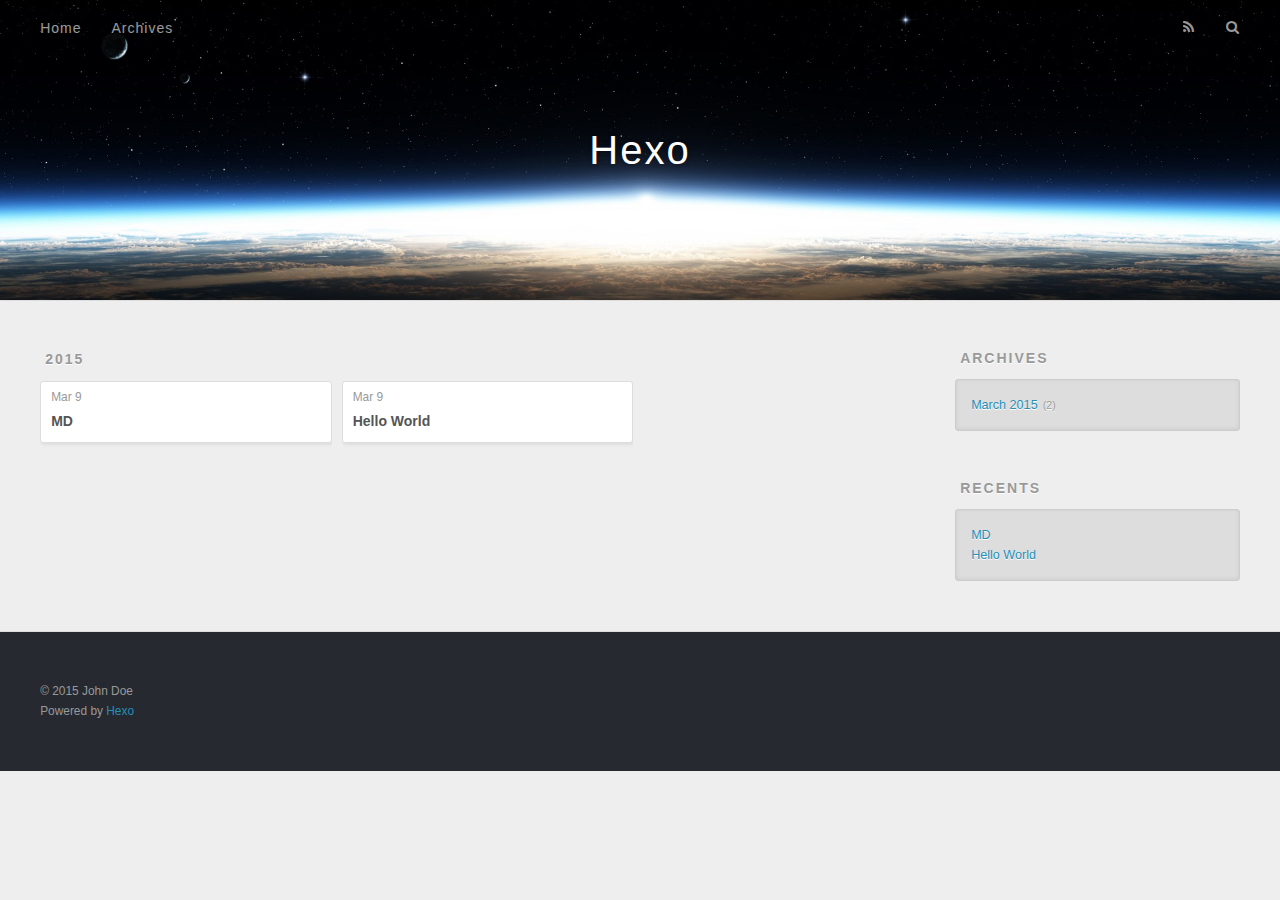
==== archives/index.html @ 8302b71a "Site updated: 2015-03-09 16:18:29" ====
<!DOCTYPE html>
<html>
<head>
  <meta charset="utf-8">
  
  <title>Hexo</title>
  <meta name="viewport" content="width=device-width, initial-scale=1, maximum-scale=1">
  <meta name="description">
<meta property="og:type" content="website">
<meta property="og:title" content="Hexo">
<meta property="og:url" content="http://yoursite.com/archives/index.html">
<meta property="og:site_name" content="Hexo">
<meta property="og:description">
<meta name="twitter:card" content="summary">
<meta name="twitter:title" content="Hexo">
<meta name="twitter:description">
  
    <link rel="alternative" href="/atom.xml" title="Hexo" type="application/atom+xml">
  
  
    <link rel="icon" href="/favicon.png">
  
  <link href="//fonts.googleapis.com/css?family=Source+Code+Pro" rel="stylesheet" type="text/css">
  <link rel="stylesheet" href="/css/style.css" type="text/css">
  

</head>
<body>
  <div id="container">
    <div id="wrap">
      <header id="header">
  <div id="banner"></div>
  <div id="header-outer" class="outer">
    <div id="header-title" class="inner">
      <h1 id="logo-wrap">
        <a href="/" id="logo">Hexo</a>
      </h1>
      
    </div>
    <div id="header-inner" class="inner">
      <nav id="main-nav">
        <a id="main-nav-toggle" class="nav-icon"></a>
        
          <a class="main-nav-link" href="/">Home</a>
        
          <a class="main-nav-link" href="/archives">Archives</a>
        
      </nav>
      <nav id="sub-nav">
        
          <a id="nav-rss-link" class="nav-icon" href="/atom.xml" title="RSS Feed"></a>
        
        <a id="nav-search-btn" class="nav-icon" title="Search"></a>
      </nav>
      <div id="search-form-wrap">
        <form action="//google.com/search" method="get" accept-charset="UTF-8" class="search-form"><input type="search" name="q" results="0" class="search-form-input" placeholder="Search"><button type="submit" class="search-form-submit">&#xF002;</button><input type="hidden" name="q" value="site:http://yoursite.com"></form>
      </div>
    </div>
  </div>
</header>
      <div class="outer">
        <section id="main">
  
  
    
    
      
      
      <section class="archives-wrap">
        <div class="archive-year-wrap">
          <a href="/archives/2015" class="archive-year">2015</a>
        </div>
        <div class="archives">
    
    <article class="archive-article archive-type-post">
  <div class="archive-article-inner">
    <header class="archive-article-header">
      <a href="/2015/03/09/MD/" class="archive-article-date">
  <time datetime="2015-03-09T06:55:29.000Z" itemprop="datePublished">Mar 9</time>
</a>
      
  
    <h1 itemprop="name">
      <a class="archive-article-title" href="/2015/03/09/MD/">MD</a>
    </h1>
  

    </header>
  </div>
</article>
  
    
    
    <article class="archive-article archive-type-post">
  <div class="archive-article-inner">
    <header class="archive-article-header">
      <a href="/2015/03/09/hello-world/" class="archive-article-date">
  <time datetime="2015-03-09T06:51:52.000Z" itemprop="datePublished">Mar 9</time>
</a>
      
  
    <h1 itemprop="name">
      <a class="archive-article-title" href="/2015/03/09/hello-world/">Hello World</a>
    </h1>
  

    </header>
  </div>
</article>
  
  
    </div></section>
  
</section>
        
          <aside id="sidebar">
  
    
  
    
  
    
  
    
  <div class="widget-wrap">
    <h3 class="widget-title">Archives</h3>
    <div class="widget">
      <ul class="archive-list"><li class="archive-list-item"><a class="archive-list-link" href="/archives/2015/03/">March 2015</a><span class="archive-list-count">2</span></li></ul>
    </div>
  </div>

  
    
  <div class="widget-wrap">
    <h3 class="widget-title">Recents</h3>
    <div class="widget">
      <ul>
        
          <li>
            <a href="/2015/03/09/MD/">MD</a>
          </li>
        
          <li>
            <a href="/2015/03/09/hello-world/">Hello World</a>
          </li>
        
      </ul>
    </div>
  </div>

  
</aside>
        
      </div>
      <footer id="footer">
  
  <div class="outer">
    <div id="footer-info" class="inner">
      &copy; 2015 John Doe<br>
      Powered by <a href="http://hexo.io/" target="_blank">Hexo</a>
    </div>
  </div>
</footer>
    </div>
    <nav id="mobile-nav">
  
    <a href="/" class="mobile-nav-link">Home</a>
  
    <a href="/archives" class="mobile-nav-link">Archives</a>
  
</nav>
    

<script src="//ajax.googleapis.com/ajax/libs/jquery/2.0.3/jquery.min.js"></script>


  <link rel="stylesheet" href="/fancybox/jquery.fancybox.css" type="text/css">
  <script src="/fancybox/jquery.fancybox.pack.js" type="text/javascript"></script>


<script src="/js/script.js" type="text/javascript"></script>

  </div>
</body>
</html>
---- css/style.css ----
body {
  width: 100%;
}
body:before,
body:after {
  content: "";
  display: table;
}
body:after {
  clear: both;
}
html,
body,
div,
span,
applet,
object,
iframe,
h1,
h2,
h3,
h4,
h5,
h6,
p,
blockquote,
pre,
a,
abbr,
acronym,
address,
big,
cite,
code,
del,
dfn,
em,
img,
ins,
kbd,
q,
s,
samp,
small,
strike,
strong,
sub,
sup,
tt,
var,
dl,
dt,
dd,
ol,
ul,
li,
fieldset,
form,
label,
legend,
table,
caption,
tbody,
tfoot,
thead,
tr,
th,
td {
  margin: 0;
  padding: 0;
  border: 0;
  outline: 0;
  font-weight: inherit;
  font-style: inherit;
  font-family: inherit;
  font-size: 100%;
  vertical-align: baseline;
}
body {
  line-height: 1;
  color: #000;
  background: #fff;
}
ol,
ul {
  list-style: none;
}
table {
  border-collapse: separate;
  border-spacing: 0;
  vertical-align: middle;
}
caption,
th,
td {
  text-align: left;
  font-weight: normal;
  vertical-align: middle;
}
a img {
  border: none;
}
input,
button {
  margin: 0;
  padding: 0;
}
input::-moz-focus-inner,
button::-moz-focus-inner {
  border: 0;
  padding: 0;
}
@font-face {
  font-family: FontAwesome;
  font-style: normal;
  font-weight: normal;
  src: url("fonts/fontawesome-webfont.eot?v=#4.0.3");
  src: url("fonts/fontawesome-webfont.eot?#iefix&v=#4.0.3") format("embedded-opentype"), url("fonts/fontawesome-webfont.woff?v=#4.0.3") format("woff"), url("fonts/fontawesome-webfont.ttf?v=#4.0.3") format("truetype"), url("fonts/fontawesome-webfont.svg#fontawesomeregular?v=#4.0.3") format("svg");
}
html,
body,
#container {
  height: 100%;
}
body {
  background: #eee;
  font: 14px "Helvetica Neue", Helvetica, Arial, sans-serif;
  -webkit-text-size-adjust: 100%;
}
.outer {
  max-width: 1220px;
  margin: 0 auto;
  padding: 0 20px;
}
.outer:before,
.outer:after {
  content: "";
  display: table;
}
.outer:after {
  clear: both;
}
.inner {
  display: inline;
  float: left;
  width: 98.3333333333333%;
  margin: 0 0.8333333333333%;
}
.left,
.alignleft {
  float: left;
}
.right,
.alignright {
  float: right;
}
.clear {
  clear: both;
}
#container {
  position: relative;
}
.mobile-nav-on {
  overflow: hidden;
}
#wrap {
  height: 100%;
  width: 100%;
  position: absolute;
  top: 0;
  left: 0;
  -webkit-transition: 0.2s ease-out;
  -moz-transition: 0.2s ease-out;
  -ms-transition: 0.2s ease-out;
  transition: 0.2s ease-out;
  z-index: 1;
  background: #eee;
}
.mobile-nav-on #wrap {
  left: 280px;
}
@media screen and (min-width: 768px) {
  #main {
    display: inline;
    float: left;
    width: 73.3333333333333%;
    margin: 0 0.8333333333333%;
  }
}
.article-date,
.article-category-link,
.archive-year,
.widget-title {
  text-decoration: none;
  text-transform: uppercase;
  letter-spacing: 2px;
  color: #999;
  margin-bottom: 1em;
  margin-left: 5px;
  line-height: 1em;
  text-shadow: 0 1px #fff;
  font-weight: bold;
}
.article-inner,
.archive-article-inner {
  background: #fff;
  -webkit-box-shadow: 1px 2px 3px #ddd;
  box-shadow: 1px 2px 3px #ddd;
  border: 1px solid #ddd;
  -webkit-border-radius: 3px;
  border-radius: 3px;
}
.article-entry h1,
.widget h1 {
  font-size: 2em;
}
.article-entry h2,
.widget h2 {
  font-size: 1.5em;
}
.article-entry h3,
.widget h3 {
  font-size: 1.3em;
}
.article-entry h4,
.widget h4 {
  font-size: 1.2em;
}
.article-entry h5,
.widget h5 {
  font-size: 1em;
}
.article-entry h6,
.widget h6 {
  font-size: 1em;
  color: #999;
}
.article-entry hr,
.widget hr {
  border: 1px dashed #ddd;
}
.article-entry strong,
.widget strong {
  font-weight: bold;
}
.article-entry em,
.widget em,
.article-entry cite,
.widget cite {
  font-style: italic;
}
.article-entry sup,
.widget sup,
.article-entry sub,
.widget sub {
  font-size: 0.75em;
  line-height: 0;
  position: relative;
  vertical-align: baseline;
}
.article-entry sup,
.widget sup {
  top: -0.5em;
}
.article-entry sub,
.widget sub {
  bottom: -0.2em;
}
.article-entry small,
.widget small {
  font-size: 0.85em;
}
.article-entry acronym,
.widget acronym,
.article-entry abbr,
.widget abbr {
  border-bottom: 1px dotted;
}
.article-entry ul,
.widget ul,
.article-entry ol,
.widget ol,
.article-entry dl,
.widget dl {
  margin: 0 20px;
  line-height: 1.6em;
}
.article-entry ul ul,
.widget ul ul,
.article-entry ol ul,
.widget ol ul,
.article-entry ul ol,
.widget ul ol,
.article-entry ol ol,
.widget ol ol {
  margin-top: 0;
  margin-bottom: 0;
}
.article-entry ul,
.widget ul {
  list-style: disc;
}
.article-entry ol,
.widget ol {
  list-style: decimal;
}
.article-entry dt,
.widget dt {
  font-weight: bold;
}
#header {
  height: 300px;
  position: relative;
  border-bottom: 1px solid #ddd;
}
#header:before,
#header:after {
  content: "";
  position: absolute;
  left: 0;
  right: 0;
  height: 40px;
}
#header:before {
  top: 0;
  background: -webkit-linear-gradient(rgba(0,0,0,0.2), transparent);
  background: -moz-linear-gradient(rgba(0,0,0,0.2), transparent);
  background: -ms-linear-gradient(rgba(0,0,0,0.2), transparent);
  background: linear-gradient(rgba(0,0,0,0.2), transparent);
}
#header:after {
  bottom: 0;
  background: -webkit-linear-gradient(transparent, rgba(0,0,0,0.2));
  background: -moz-linear-gradient(transparent, rgba(0,0,0,0.2));
  background: -ms-linear-gradient(transparent, rgba(0,0,0,0.2));
  background: linear-gradient(transparent, rgba(0,0,0,0.2));
}
#header-outer {
  height: 100%;
  position: relative;
}
#header-inner {
  position: relative;
  overflow: hidden;
}
#banner {
  position: absolute;
  top: 0;
  left: 0;
  width: 100%;
  height: 100%;
  background: url("images/banner.jpg") center #000;
  -webkit-background-size: cover;
  -moz-background-size: cover;
  background-size: cover;
  z-index: -1;
}
#header-title {
  text-align: center;
  height: 40px;
  position: absolute;
  top: 50%;
  left: 0;
  margin-top: -20px;
}
#logo,
#subtitle {
  text-decoration: none;
  color: #fff;
  font-weight: 300;
  text-shadow: 0 1px 4px rgba(0,0,0,0.3);
}
#logo {
  font-size: 40px;
  line-height: 40px;
  letter-spacing: 2px;
}
#subtitle {
  font-size: 16px;
  line-height: 16px;
  letter-spacing: 1px;
}
#subtitle-wrap {
  margin-top: 16px;
}
#main-nav {
  float: left;
  margin-left: -15px;
}
.nav-icon,
.main-nav-link {
  float: left;
  color: #fff;
  opacity: 0.6;
  text-decoration: none;
  text-shadow: 0 1px rgba(0,0,0,0.2);
  -webkit-transition: opacity 0.2s;
  -moz-transition: opacity 0.2s;
  -ms-transition: opacity 0.2s;
  transition: opacity 0.2s;
  display: block;
  padding: 20px 15px;
}
.nav-icon:hover,
.main-nav-link:hover {
  opacity: 1;
}
.nav-icon {
  font-family: FontAwesome;
  text-align: center;
  font-size: 14px;
  width: 14px;
  height: 14px;
  padding: 20px 15px;
  position: relative;
  cursor: pointer;
}
.main-nav-link {
  font-weight: 300;
  letter-spacing: 1px;
}
@media screen and (max-width: 479px) {
  .main-nav-link {
    display: none;
  }
}
#main-nav-toggle {
  display: none;
}
#main-nav-toggle:before {
  content: "\f0c9";
}
@media screen and (max-width: 479px) {
  #main-nav-toggle {
    display: block;
  }
}
#sub-nav {
  float: right;
  margin-right: -15px;
}
#nav-rss-link:before {
  content: "\f09e";
}
#nav-search-btn:before {
  content: "\f002";
}
#search-form-wrap {
  position: absolute;
  top: 15px;
  width: 150px;
  height: 30px;
  right: -150px;
  opacity: 0;
  -webkit-transition: 0.2s ease-out;
  -moz-transition: 0.2s ease-out;
  -ms-transition: 0.2s ease-out;
  transition: 0.2s ease-out;
}
#search-form-wrap.on {
  opacity: 1;
  right: 0;
}
@media screen and (max-width: 479px) {
  #search-form-wrap {
    width: 100%;
    right: -100%;
  }
}
.search-form {
  position: absolute;
  top: 0;
  left: 0;
  right: 0;
  background: #fff;
  padding: 5px 15px;
  -webkit-border-radius: 15px;
  border-radius: 15px;
  -webkit-box-shadow: 0 0 10px rgba(0,0,0,0.3);
  box-shadow: 0 0 10px rgba(0,0,0,0.3);
}
.search-form-input {
  border: none;
  background: none;
  color: #555;
  width: 100%;
  font: 13px "Helvetica Neue", Helvetica, Arial, sans-serif;
  outline: none;
}
.search-form-input::-webkit-search-results-decoration,
.search-form-input::-webkit-search-cancel-button {
  -webkit-appearance: none;
}
.search-form-submit {
  position: absolute;
  top: 50%;
  right: 10px;
  margin-top: -7px;
  font: 13px FontAwesome;
  border: none;
  background: none;
  color: #bbb;
  cursor: pointer;
}
.search-form-submit:hover,
.search-form-submit:focus {
  color: #777;
}
.article {
  margin: 50px 0;
}
.article-inner {
  overflow: hidden;
}
.article-meta:before,
.article-meta:after {
  content: "";
  display: table;
}
.article-meta:after {
  clear: both;
}
.article-date {
  float: left;
}
.article-category {
  float: left;
  line-height: 1em;
  color: #ccc;
  text-shadow: 0 1px #fff;
  margin-left: 8px;
}
.article-category:before {
  content: "\2022";
}
.article-category-link {
  margin: 0 12px 1em;
}
.article-header {
  padding: 20px 20px 0;
}
.article-title {
  text-decoration: none;
  font-size: 2em;
  font-weight: bold;
  color: #555;
  line-height: 1.1em;
  -webkit-transition: color 0.2s;
  -moz-transition: color 0.2s;
  -ms-transition: color 0.2s;
  transition: color 0.2s;
}
a.article-title:hover {
  color: #258fb8;
}
.article-entry {
  color: #555;
  padding: 0 20px;
}
.article-entry:before,
.article-entry:after {
  content: "";
  display: table;
}
.article-entry:after {
  clear: both;
}
.article-entry p,
.article-entry table {
  line-height: 1.6em;
  margin: 1.6em 0;
}
.article-entry h1,
.article-entry h2,
.article-entry h3,
.article-entry h4,
.article-entry h5,
.article-entry h6 {
  font-weight: bold;
}
.article-entry h1,
.article-entry h2,
.article-entry h3,
.article-entry h4,
.article-entry h5,
.article-entry h6 {
  line-height: 1.1em;
  margin: 1.1em 0;
}
.article-entry a {
  color: #258fb8;
  text-decoration: none;
}
.article-entry a:hover {
  text-decoration: underline;
}
.article-entry ul,
.article-entry ol,
.article-entry dl {
  margin-top: 1.6em;
  margin-bottom: 1.6em;
}
.article-entry img,
.article-entry video {
  max-width: 100%;
  height: auto;
  display: block;
  margin: auto;
}
.article-entry iframe {
  border: none;
}
.article-entry table {
  width: 100%;
  border-collapse: collapse;
  border-spacing: 0;
}
.article-entry th {
  font-weight: bold;
  border-bottom: 3px solid #ddd;
  padding-bottom: 0.5em;
}
.article-entry td {
  border-bottom: 1px solid #ddd;
  padding: 10px 0;
}
.article-entry blockquote {
  font-family: Georgia, "Times New Roman", serif;
  font-size: 1.4em;
  margin: 1.6em 20px;
  text-align: center;
}
.article-entry blockquote footer {
  font-size: 14px;
  margin: 1.6em 0;
  font-family: "Helvetica Neue", Helvetica, Arial, sans-serif;
}
.article-entry blockquote footer cite:before {
  content: "—";
  padding: 0 0.5em;
}
.article-entry .pullquote {
  text-align: left;
  width: 45%;
  margin: 0;
}
.article-entry .pullquote.left {
  margin-left: 0.5em;
  margin-right: 1em;
}
.article-entry .pullquote.right {
  margin-right: 0.5em;
  margin-left: 1em;
}
.article-entry .caption {
  color: #999;
  display: block;
  font-size: 0.9em;
  margin-top: 0.5em;
  position: relative;
  text-align: center;
}
.article-entry .video-container {
  position: relative;
  padding-top: 56.25%;
  height: 0;
  overflow: hidden;
}
.article-entry .video-container iframe,
.article-entry .video-container object,
.article-entry .video-container embed {
  position: absolute;
  top: 0;
  left: 0;
  width: 100%;
  height: 100%;
  margin-top: 0;
}
.article-more-link a {
  display: inline-block;
  line-height: 1em;
  padding: 6px 15px;
  -webkit-border-radius: 15px;
  border-radius: 15px;
  background: #eee;
  color: #999;
  text-shadow: 0 1px #fff;
  text-decoration: none;
}
.article-more-link a:hover {
  background: #258fb8;
  color: #fff;
  text-decoration: none;
  text-shadow: 0 1px #1e7293;
}
.article-footer {
  font-size: 0.85em;
  line-height: 1.6em;
  border-top: 1px solid #ddd;
  padding-top: 1.6em;
  margin: 0 20px 20px;
}
.article-footer:before,
.article-footer:after {
  content: "";
  display: table;
}
.article-footer:after {
  clear: both;
}
.article-footer a {
  color: #999;
  text-decoration: none;
}
.article-footer a:hover {
  color: #555;
}
.article-tag-list-item {
  float: left;
  margin-right: 10px;
}
.article-tag-list-link:before {
  content: "#";
}
.article-comment-link {
  float: right;
}
.article-comment-link:before {
  content: "\f075";
  font-family: FontAwesome;
  padding-right: 8px;
}
.article-share-link {
  cursor: pointer;
  float: right;
  margin-left: 20px;
}
.article-share-link:before {
  content: "\f064";
  font-family: FontAwesome;
  padding-right: 6px;
}
#article-nav {
  position: relative;
}
#article-nav:before,
#article-nav:after {
  content: "";
  display: table;
}
#article-nav:after {
  clear: both;
}
@media screen and (min-width: 768px) {
  #article-nav {
    margin: 50px 0;
  }
  #article-nav:before {
    width: 8px;
    height: 8px;
    position: absolute;
    top: 50%;
    left: 50%;
    margin-top: -4px;
    margin-left: -4px;
    content: "";
    -webkit-border-radius: 50%;
    border-radius: 50%;
    background: #ddd;
    -webkit-box-shadow: 0 1px 2px #fff;
    box-shadow: 0 1px 2px #fff;
  }
}
.article-nav-link-wrap {
  text-decoration: none;
  text-shadow: 0 1px #fff;
  color: #999;
  -webkit-box-sizing: border-box;
  -moz-box-sizing: border-box;
  box-sizing: border-box;
  margin-top: 50px;
  text-align: center;
  display: block;
}
.article-nav-link-wrap:hover {
  color: #555;
}
@media screen and (min-width: 768px) {
  .article-nav-link-wrap {
    width: 50%;
    margin-top: 0;
  }
}
@media screen and (min-width: 768px) {
  #article-nav-newer {
    float: left;
    text-align: right;
    padding-right: 20px;
  }
}
@media screen and (min-width: 768px) {
  #article-nav-older {
    float: right;
    text-align: left;
    padding-left: 20px;
  }
}
.article-nav-caption {
  text-transform: uppercase;
  letter-spacing: 2px;
  color: #ddd;
  line-height: 1em;
  font-weight: bold;
}
#article-nav-newer .article-nav-caption {
  margin-right: -2px;
}
.article-nav-title {
  font-size: 0.85em;
  line-height: 1.6em;
  margin-top: 0.5em;
}
.article-share-box {
  position: absolute;
  display: none;
  background: #fff;
  -webkit-box-shadow: 1px 2px 10px rgba(0,0,0,0.2);
  box-shadow: 1px 2px 10px rgba(0,0,0,0.2);
  -webkit-border-radius: 3px;
  border-radius: 3px;
  margin-left: -145px;
  overflow: hidden;
  z-index: 1;
}
.article-share-box.on {
  display: block;
}
.article-share-input {
  width: 100%;
  background: none;
  -webkit-box-sizing: border-box;
  -moz-box-sizing: border-box;
  box-sizing: border-box;
  font: 14px "Helvetica Neue", Helvetica, Arial, sans-serif;
  padding: 0 15px;
  color: #555;
  outline: none;
  border: 1px solid #ddd;
  -webkit-border-radius: 3px 3px 0 0;
  border-radius: 3px 3px 0 0;
  height: 36px;
  line-height: 36px;
}
.article-share-links {
  background: #eee;
}
.article-share-links:before,
.article-share-links:after {
  content: "";
  display: table;
}
.article-share-links:after {
  clear: both;
}
.article-share-twitter,
.article-share-facebook,
.article-share-pinterest,
.article-share-google {
  width: 50px;
  height: 36px;
  display: block;
  float: left;
  position: relative;
  color: #999;
  text-shadow: 0 1px #fff;
}
.article-share-twitter:before,
.article-share-facebook:before,
.article-share-pinterest:before,
.article-share-google:before {
  font-size: 20px;
  font-family: FontAwesome;
  width: 20px;
  height: 20px;
  position: absolute;
  top: 50%;
  left: 50%;
  margin-top: -10px;
  margin-left: -10px;
  text-align: center;
}
.article-share-twitter:hover,
.article-share-facebook:hover,
.article-share-pinterest:hover,
.article-share-google:hover {
  color: #fff;
}
.article-share-twitter:before {
  content: "\f099";
}
.article-share-twitter:hover {
  background: #00aced;
  text-shadow: 0 1px #008abe;
}
.article-share-facebook:before {
  content: "\f09a";
}
.article-share-facebook:hover {
  background: #3b5998;
  text-shadow: 0 1px #2f477a;
}
.article-share-pinterest:before {
  content: "\f0d2";
}
.article-share-pinterest:hover {
  background: #cb2027;
  text-shadow: 0 1px #a21a1f;
}
.article-share-google:before {
  content: "\f0d5";
}
.article-share-google:hover {
  background: #dd4b39;
  text-shadow: 0 1px #be3221;
}
.article-gallery {
  background: #000;
  position: relative;
}
.article-gallery-photos {
  position: relative;
  overflow: hidden;
}
.article-gallery-img {
  display: none;
  max-width: 100%;
}
.article-gallery-img:first-child {
  display: block;
}
.article-gallery-img.loaded {
  position: absolute;
  display: block;
}
.article-gallery-img img {
  display: block;
  max-width: 100%;
  margin: 0 auto;
}
#comments {
  background: #fff;
  -webkit-box-shadow: 1px 2px 3px #ddd;
  box-shadow: 1px 2px 3px #ddd;
  padding: 20px;
  border: 1px solid #ddd;
  -webkit-border-radius: 3px;
  border-radius: 3px;
  margin: 50px 0;
}
#comments a {
  color: #258fb8;
}
.archives-wrap {
  margin: 50px 0;
}
.archives:before,
.archives:after {
  content: "";
  display: table;
}
.archives:after {
  clear: both;
}
.archive-year-wrap {
  margin-bottom: 1em;
}
.archives {
  -webkit-column-gap: 10px;
  -moz-column-gap: 10px;
  column-gap: 10px;
}
@media screen and (min-width: 480px) and (max-width: 767px) {
  .archives {
    -webkit-column-count: 2;
    -moz-column-count: 2;
    column-count: 2;
  }
}
@media screen and (min-width: 768px) {
  .archives {
    -webkit-column-count: 3;
    -moz-column-count: 3;
    column-count: 3;
  }
}
.archive-article {
  -webkit-column-break-inside: avoid;
  page-break-inside: avoid;
  overflow: hidden;
  break-inside: avoid-column;
}
.archive-article-inner {
  padding: 10px;
  margin-bottom: 15px;
}
.archive-article-title {
  text-decoration: none;
  font-weight: bold;
  color: #555;
  -webkit-transition: color 0.2s;
  -moz-transition: color 0.2s;
  -ms-transition: color 0.2s;
  transition: color 0.2s;
  line-height: 1.6em;
}
.archive-article-title:hover {
  color: #258fb8;
}
.archive-article-footer {
  margin-top: 1em;
}
.archive-article-date {
  color: #999;
  text-decoration: none;
  font-size: 0.85em;
  line-height: 1em;
  margin-bottom: 0.5em;
  display: block;
}
#page-nav {
  margin: 50px auto;
  background: #fff;
  -webkit-box-shadow: 1px 2px 3px #ddd;
  box-shadow: 1px 2px 3px #ddd;
  border: 1px solid #ddd;
  -webkit-border-radius: 3px;
  border-radius: 3px;
  text-align: center;
  color: #999;
  overflow: hidden;
}
#page-nav:before,
#page-nav:after {
  content: "";
  display: table;
}
#page-nav:after {
  clear: both;
}
#page-nav a,
#page-nav span {
  padding: 10px 20px;
  line-height: 1;
  height: 2ex;
}
#page-nav a {
  color: #999;
  text-decoration: none;
}
#page-nav a:hover {
  background: #999;
  color: #fff;
}
#page-nav .prev {
  float: left;
}
#page-nav .next {
  float: right;
}
#page-nav .page-number {
  display: inline-block;
}
@media screen and (max-width: 479px) {
  #page-nav .page-number {
    display: none;
  }
}
#page-nav .current {
  color: #555;
  font-weight: bold;
}
#page-nav .space {
  color: #ddd;
}
#footer {
  background: #262a30;
  padding: 50px 0;
  border-top: 1px solid #ddd;
  color: #999;
}
#footer a {
  color: #258fb8;
  text-decoration: none;
}
#footer a:hover {
  text-decoration: underline;
}
#footer-info {
  line-height: 1.6em;
  font-size: 0.85em;
}
.article-entry pre,
.article-entry .highlight {
  background: #2d2d2d;
  margin: 0 -20px;
  padding: 15px 20px;
  border-style: solid;
  border-color: #ddd;
  border-width: 1px 0;
  overflow: auto;
  color: #ccc;
  line-height: 22.400000000000002px;
}
.article-entry .highlight .gutter pre,
.article-entry .gist .gist-file .gist-data .line-numbers {
  color: #666;
  font-size: 0.85em;
}
.article-entry pre,
.article-entry code {
  font-family: "Source Code Pro", Consolas, Monaco, Menlo, Consolas, monospace;
}
.article-entry code {
  background: #eee;
  text-shadow: 0 1px #fff;
  padding: 0 0.3em;
}
.article-entry pre code {
  background: none;
  text-shadow: none;
  padding: 0;
}
.article-entry .highlight pre {
  border: none;
  margin: 0;
  padding: 0;
}
.article-entry .highlight table {
  margin: 0;
  width: auto;
}
.article-entry .highlight td {
  border: none;
  padding: 0;
}
.article-entry .highlight figcaption {
  font-size: 0.85em;
  color: #999;
  line-height: 1em;
  margin-bottom: 1em;
}
.article-entry .highlight figcaption:before,
.article-entry .highlight figcaption:after {
  content: "";
  display: table;
}
.article-entry .highlight figcaption:after {
  clear: both;
}
.article-entry .highlight figcaption a {
  float: right;
}
.article-entry .highlight .gutter pre {
  text-align: right;
  padding-right: 20px;
}
.article-entry .highlight .line {
  height: 22.400000000000002px;
}
.article-entry .gist {
  margin: 0 -20px;
  border-style: solid;
  border-color: #ddd;
  border-width: 1px 0;
  background: #2d2d2d;
  padding: 15px 20px 15px 0;
}
.article-entry .gist .gist-file {
  border: none;
  font-family: "Source Code Pro", Consolas, Monaco, Menlo, Consolas, monospace;
  margin: 0;
}
.article-entry .gist .gist-file .gist-data {
  background: none;
  border: none;
}
.article-entry .gist .gist-file .gist-data .line-numbers {
  background: none;
  border: none;
  padding: 0 20px 0 0;
}
.article-entry .gist .gist-file .gist-data .line-data {
  padding: 0 !important;
}
.article-entry .gist .gist-file .highlight {
  margin: 0;
  padding: 0;
  border: none;
}
.article-entry .gist .gist-file .gist-meta {
  background: #2d2d2d;
  color: #999;
  font: 0.85em "Helvetica Neue", Helvetica, Arial, sans-serif;
  text-shadow: 0 0;
  padding: 0;
  margin-top: 1em;
  margin-left: 20px;
}
.article-entry .gist .gist-file .gist-meta a {
  color: #258fb8;
  font-weight: normal;
}
.article-entry .gist .gist-file .gist-meta a:hover {
  text-decoration: underline;
}
pre .comment,
pre .title {
  color: #999;
}
pre .variable,
pre .attribute,
pre .tag,
pre .regexp,
pre .ruby .constant,
pre .xml .tag .title,
pre .xml .pi,
pre .xml .doctype,
pre .html .doctype,
pre .css .id,
pre .css .class,
pre .css .pseudo {
  color: #f2777a;
}
pre .number,
pre .preprocessor,
pre .built_in,
pre .literal,
pre .params,
pre .constant {
  color: #f99157;
}
pre .class,
pre .ruby .class .title,
pre .css .rules .attribute {
  color: #9c9;
}
pre .string,
pre .value,
pre .inheritance,
pre .header,
pre .ruby .symbol,
pre .xml .cdata {
  color: #9c9;
}
pre .css .hexcolor {
  color: #6cc;
}
pre .function,
pre .python .decorator,
pre .python .title,
pre .ruby .function .title,
pre .ruby .title .keyword,
pre .perl .sub,
pre .javascript .title,
pre .coffeescript .title {
  color: #69c;
}
pre .keyword,
pre .javascript .function {
  color: #c9c;
}
@media screen and (max-width: 479px) {
  #mobile-nav {
    position: absolute;
    top: 0;
    left: 0;
    width: 280px;
    height: 100%;
    background: #191919;
    border-right: 1px solid #fff;
  }
}
@media screen and (max-width: 479px) {
  .mobile-nav-link {
    display: block;
    color: #999;
    text-decoration: none;
    padding: 15px 20px;
    font-weight: bold;
  }
  .mobile-nav-link:hover {
    color: #fff;
  }
}
@media screen and (min-width: 768px) {
  #sidebar {
    display: inline;
    float: left;
    width: 23.3333333333333%;
    margin: 0 0.8333333333333%;
  }
}
.widget-wrap {
  margin: 50px 0;
}
.widget {
  color: #777;
  text-shadow: 0 1px #fff;
  background: #ddd;
  -webkit-box-shadow: 0 -1px 4px #ccc inset;
  box-shadow: 0 -1px 4px #ccc inset;
  border: 1px solid #ccc;
  padding: 15px;
  -webkit-border-radius: 3px;
  border-radius: 3px;
}
.widget a {
  color: #258fb8;
  text-decoration: none;
}
.widget a:hover {
  text-decoration: underline;
}
.widget ul ul,
.widget ol ul,
.widget dl ul,
.widget ul ol,
.widget ol ol,
.widget dl ol,
.widget ul dl,
.widget ol dl,
.widget dl dl {
  margin-left: 15px;
  list-style: disc;
}
.widget {
  line-height: 1.6em;
  word-wrap: break-word;
  font-size: 0.9em;
}
.widget ul,
.widget ol {
  list-style: none;
  margin: 0;
}
.widget ul ul,
.widget ol ul,
.widget ul ol,
.widget ol ol {
  margin: 0 20px;
}
.widget ul ul,
.widget ol ul {
  list-style: disc;
}
.widget ul ol,
.widget ol ol {
  list-style: decimal;
}
.category-list-count,
.tag-list-count,
.archive-list-count {
  padding-left: 5px;
  color: #999;
  font-size: 0.85em;
}
.category-list-count:before,
.tag-list-count:before,
.archive-list-count:before {
  content: "(";
}
.category-list-count:after,
.tag-list-count:after,
.archive-list-count:after {
  content: ")";
}
.tagcloud a {
  margin-right: 5px;
}
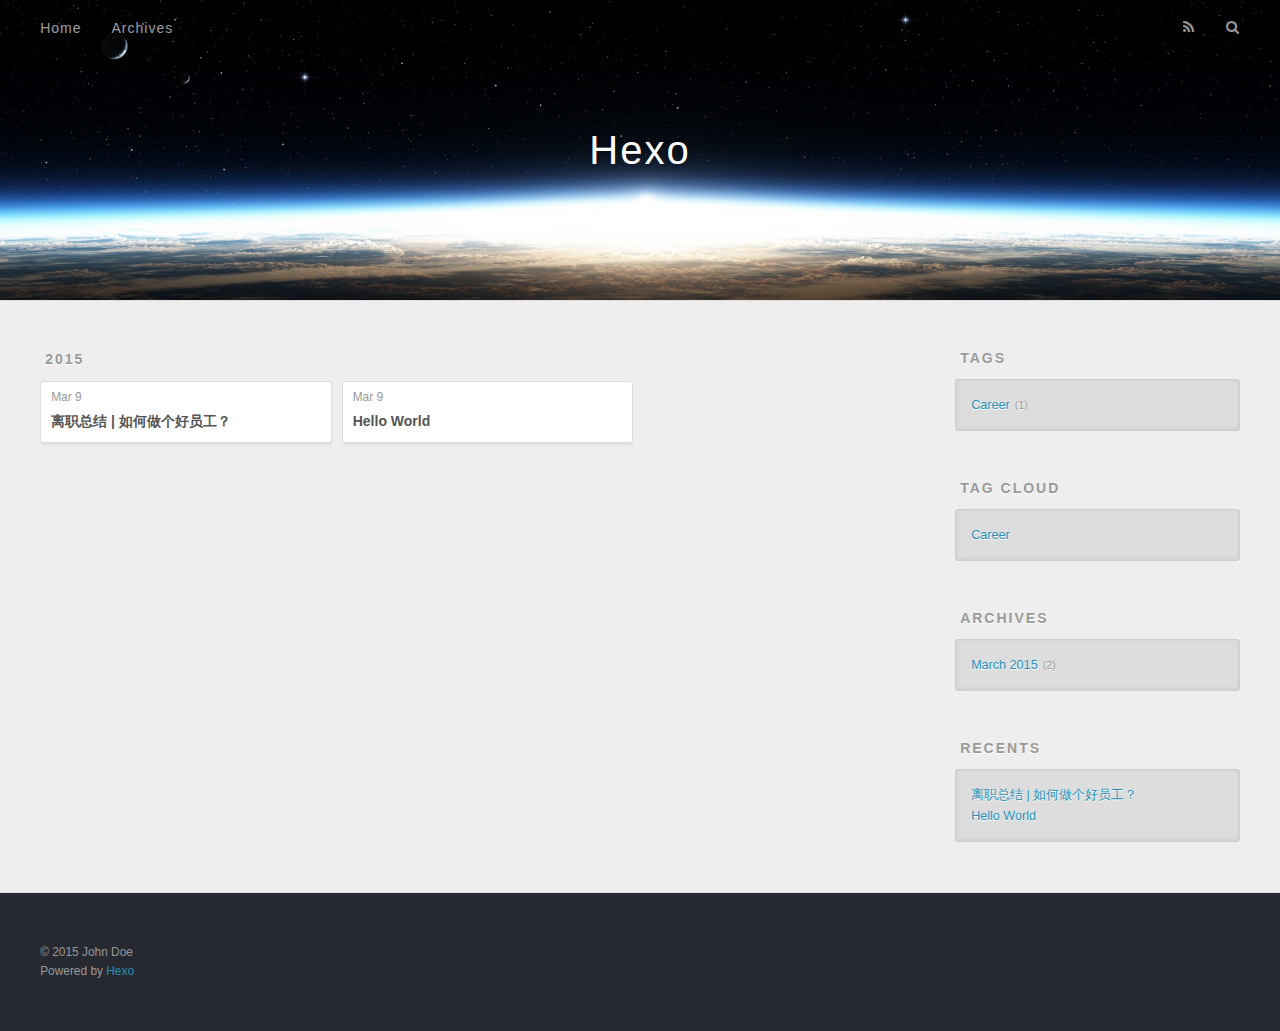
==== commit 15bea5f7: "Site updated: 2015-03-09 17:47:44" ====
--- a/archives/index.html
+++ b/archives/index.html
@@ -81,7 +81,7 @@
       
   
     <h1 itemprop="name">
-      <a class="archive-article-title" href="/2015/03/09/MD/">MD</a>
+      <a class="archive-article-title" href="/2015/03/09/MD/">离职总结 | 如何做个好员工？</a>
     </h1>
   
 
@@ -118,8 +118,22 @@
     
   
     
+  <div class="widget-wrap">
+    <h3 class="widget-title">Tags</h3>
+    <div class="widget">
+      <ul class="tag-list"><li class="tag-list-item"><a class="tag-list-link" href="/tags/Career/">Career</a><span class="tag-list-count">1</span></li></ul>
+    </div>
+  </div>
+
   
     
+  <div class="widget-wrap">
+    <h3 class="widget-title">Tag Cloud</h3>
+    <div class="widget tagcloud">
+      <a href="/tags/Career/" style="font-size: NaNpx;">Career</a>
+    </div>
+  </div>
+
   
     
   <div class="widget-wrap">
@@ -137,7 +151,7 @@
       <ul>
         
           <li>
-            <a href="/2015/03/09/MD/">MD</a>
+            <a href="/2015/03/09/MD/">离职总结 | 如何做个好员工？</a>
           </li>
         
           <li>
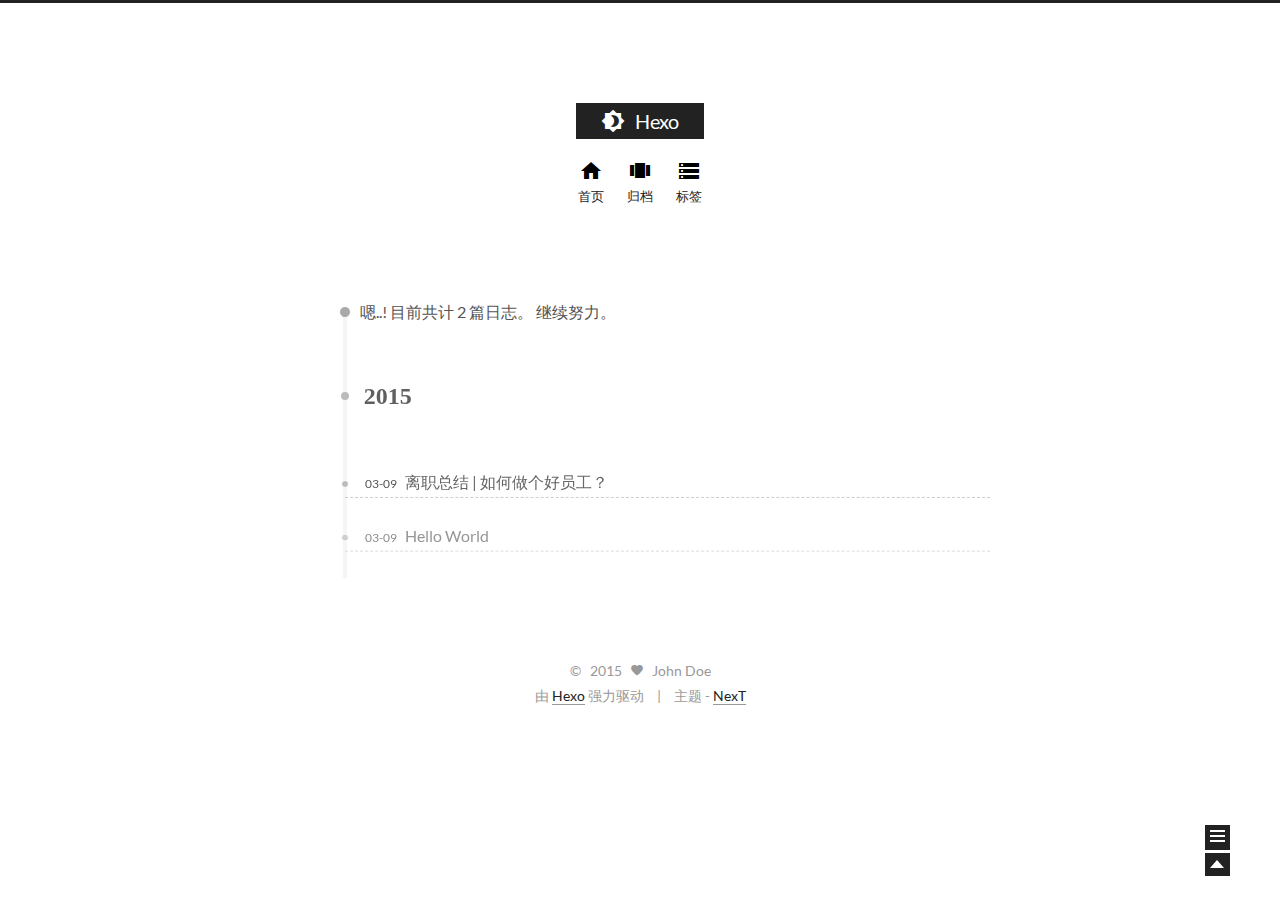
==== commit da57b542: "Site updated: 2015-03-09 17:56:28" ====
--- a/archives/index.html
+++ b/archives/index.html
@@ -1,199 +1,462 @@
-<!DOCTYPE html>
-<html>
+<!doctype html>
+<html class="theme-next use-motion">
 <head>
-  <meta charset="utf-8">
-  
-  <title>Hexo</title>
-  <meta name="viewport" content="width=device-width, initial-scale=1, maximum-scale=1">
-  <meta name="description">
-<meta property="og:type" content="website">
-<meta property="og:title" content="Hexo">
-<meta property="og:url" content="http://yoursite.com/archives/index.html">
-<meta property="og:site_name" content="Hexo">
-<meta property="og:description">
-<meta name="twitter:card" content="summary">
-<meta name="twitter:title" content="Hexo">
-<meta name="twitter:description">
-  
-    <link rel="alternative" href="/atom.xml" title="Hexo" type="application/atom+xml">
-  
-  
-    <link rel="icon" href="/favicon.png">
-  
-  <link href="//fonts.googleapis.com/css?family=Source+Code+Pro" rel="stylesheet" type="text/css">
-  <link rel="stylesheet" href="/css/style.css" type="text/css">
-  
-
+  
+
+<meta charset="UTF-8"/>
+<meta http-equiv="X-UA-Compatible" content="IE=edge"/>
+<meta name="viewport" content="width=device-width, initial-scale=1, maximum-scale=1"/>
+
+
+
+
+  <link rel="stylesheet" type="text/css" href="/vendors/fancybox/source/jquery.fancybox.css?v=2.1.5"/>
+
+
+<link rel="stylesheet" type="text/css" href="/css/main.css?v=0.3.0rc5"/>
+
+
+
+
+
+
+    <link rel="shorticon icon" type="image/x-icon" href="/favicon.ico?v=0.3.0rc5" />
+
+
+
+
+  <title> 归档 // Hexo </title>
 </head>
+
 <body>
-  <div id="container">
-    <div id="wrap">
-      <header id="header">
-  <div id="banner"></div>
-  <div id="header-outer" class="outer">
-    <div id="header-title" class="inner">
-      <h1 id="logo-wrap">
-        <a href="/" id="logo">Hexo</a>
-      </h1>
-      
-    </div>
-    <div id="header-inner" class="inner">
-      <nav id="main-nav">
-        <a id="main-nav-toggle" class="nav-icon"></a>
-        
-          <a class="main-nav-link" href="/">Home</a>
-        
-          <a class="main-nav-link" href="/archives">Archives</a>
-        
-      </nav>
-      <nav id="sub-nav">
-        
-          <a id="nav-rss-link" class="nav-icon" href="/atom.xml" title="RSS Feed"></a>
-        
-        <a id="nav-search-btn" class="nav-icon" title="Search"></a>
-      </nav>
-      <div id="search-form-wrap">
-        <form action="//google.com/search" method="get" accept-charset="UTF-8" class="search-form"><input type="search" name="q" results="0" class="search-form-input" placeholder="Search"><button type="submit" class="search-form-submit">&#xF002;</button><input type="hidden" name="q" value="site:http://yoursite.com"></form>
-      </div>
-    </div>
+  <div class="container one-column  page-archive ">
+    <div class="headband"></div>
+
+    <div id="header" class="header">
+      <div class="header-inner">
+        <h1 class="site-meta">
+    <a href="/" class="brand">
+        <span class="logo">
+          <i class="icon-logo"></i>
+        </span>
+        <span class="site-title">Hexo</span>
+    </a>
+</h1>
+
+
+  <ul id="menu" class="menu">
+    
+      
+      <li class="menu-item menu-item-home">
+        <a href="/">
+          <i class="menu-item-icon icon-home"></i> <br />
+          首页
+        </a>
+      </li>
+    
+      
+      <li class="menu-item menu-item-archives">
+        <a href="/archives">
+          <i class="menu-item-icon icon-archives"></i> <br />
+          归档
+        </a>
+      </li>
+    
+      
+      <li class="menu-item menu-item-tags">
+        <a href="/tags">
+          <i class="menu-item-icon icon-tags"></i> <br />
+          标签
+        </a>
+      </li>
+    
+  </ul>
+
+
+      </div>
+    </div>
+
+    <div id="main" class="main">
+      <div class="main-inner">
+        <div id="content" class="content">
+          
+            
+          
+
+          <div id="posts" class="posts-collapse">
+            
+
+  <span class="archive-move-on"></span>
+
+  <span class="archive-page-counter">
+    
+    
+     
+    
+    嗯..! 目前共计 2 篇日志。 继续努力。
+  </span>
+
+  
+
+    
+    
+    
+
+    
+      
+      <div class="collection-title">
+        <h2 class="archive-year motion-element" id="archive-year-2015">2015</h2>
+      </div>
+    
+    
+
+    
+
+  <div class="post post-type-normal ">
+    <div class="post-header">
+
+      
+      
+        <h1 class="post-title">
+          
+          
+            
+              <a class="post-title-link" href="/2015/03/09/MD/">
+                离职总结 | 如何做个好员工？
+              </a>
+            
+          
+        </h1>
+      
+
+      <div class="post-meta">
+          <span class="post-time">
+            
+              03-09
+            
+          </span>
+        
+          
+        
+      </div>
+    </div>
+
+    
+
+    
   </div>
-</header>
-      <div class="outer">
-        <section id="main">
-  
-  
-    
-    
-      
-      
-      <section class="archives-wrap">
-        <div class="archive-year-wrap">
-          <a href="/archives/2015" class="archive-year">2015</a>
+
+
+
+  
+
+    
+    
+    
+
+    
+    
+
+    
+
+  <div class="post post-type-normal ">
+    <div class="post-header">
+
+      
+      
+        <h1 class="post-title">
+          
+          
+            
+              <a class="post-title-link" href="/2015/03/09/hello-world/">
+                Hello World
+              </a>
+            
+          
+        </h1>
+      
+
+      <div class="post-meta">
+          <span class="post-time">
+            
+              03-09
+            
+          </span>
+        
+          
+        
+      </div>
+    </div>
+
+    
+
+    
+  </div>
+
+
+
+  
+
+          </div>
+
+          
         </div>
-        <div class="archives">
-    
-    <article class="archive-article archive-type-post">
-  <div class="archive-article-inner">
-    <header class="archive-article-header">
-      <a href="/2015/03/09/MD/" class="archive-article-date">
-  <time datetime="2015-03-09T06:55:29.000Z" itemprop="datePublished">Mar 9</time>
-</a>
-      
-  
-    <h1 itemprop="name">
-      <a class="archive-article-title" href="/2015/03/09/MD/">离职总结 | 如何做个好员工？</a>
-    </h1>
-  
-
-    </header>
+
+        
+<div class="sidebar-toggle">
+  <div class="sidebar-toggle-line-wrap">
+    <span class="sidebar-toggle-line sidebar-toggle-line-first"></span>
+    <span class="sidebar-toggle-line sidebar-toggle-line-middle"></span>
+    <span class="sidebar-toggle-line sidebar-toggle-line-last"></span>
   </div>
-</article>
-  
-    
-    
-    <article class="archive-article archive-type-post">
-  <div class="archive-article-inner">
-    <header class="archive-article-header">
-      <a href="/2015/03/09/hello-world/" class="archive-article-date">
-  <time datetime="2015-03-09T06:51:52.000Z" itemprop="datePublished">Mar 9</time>
-</a>
-      
-  
-    <h1 itemprop="name">
-      <a class="archive-article-title" href="/2015/03/09/hello-world/">Hello World</a>
-    </h1>
-  
-
-    </header>
+</div>
+
+<div id="sidebar" class="sidebar">
+  <div class="sidebar-inner">
+
+    
+
+    <div class="site-overview">
+      <div class="site-author motion-element">
+        <img class="site-author-image" src="/images/default_avatar.jpg" alt="John Doe" />
+        <p class="site-author-name">John Doe</p>
+      </div>
+      <p class="site-description motion-element"></p>
+      <div class="site-state motion-element">
+        <div class="site-state-item site-state-posts">
+          <span class="site-state-item-count">2</span>
+          <span class="site-state-item-name">日志</span>
+        </div>
+        <div class="site-state-item site-state-tags">
+            <span class="site-state-item-count">1</span>
+            <span class="site-state-item-name">标签</span>
+        </div>
+        <div class="site-state-item site-state-pages">
+            <span class="site-state-item-count">0</span>
+            <span class="site-state-item-name">页面</span>
+        </div>
+      </div>
+
+      
+
+      <div class="social-info motion-element">
+        
+      </div>
+
+    </div>
+
+    
   </div>
-</article>
-  
-  
-    </div></section>
-  
-</section>
-        
-          <aside id="sidebar">
-  
-    
-  
-    
-  <div class="widget-wrap">
-    <h3 class="widget-title">Tags</h3>
-    <div class="widget">
-      <ul class="tag-list"><li class="tag-list-item"><a class="tag-list-link" href="/tags/Career/">Career</a><span class="tag-list-count">1</span></li></ul>
-    </div>
+</div>
+
+
+      </div>
+    </div>
+
+    <div id="footer" class="footer">
+      <div class="footer-inner">
+        <div class="copyright">
+  
+  &copy; &nbsp; 
+  2015
+  <span class="with-love">
+    <i class="icon-heart"></i>
+  </span>
+  <span class="author">John Doe</span>
+</div>
+
+<div class="powered-by">
+  由 <a class="theme-link" href="http://hexo.io">Hexo</a> 强力驱动
+</div>
+
+<div class="theme-info">
+  主题 - <a class="theme-link" href="https://github.com/iissnan/hexo-theme-next">NexT</a>
+</div>
+
+
+
+
+
+      </div>
+    </div>
+
+    <div class="back-to-top"></div>
   </div>
 
-  
-    
-  <div class="widget-wrap">
-    <h3 class="widget-title">Tag Cloud</h3>
-    <div class="widget tagcloud">
-      <a href="/tags/Career/" style="font-size: NaNpx;">Career</a>
-    </div>
-  </div>
-
-  
-    
-  <div class="widget-wrap">
-    <h3 class="widget-title">Archives</h3>
-    <div class="widget">
-      <ul class="archive-list"><li class="archive-list-item"><a class="archive-list-link" href="/archives/2015/03/">March 2015</a><span class="archive-list-count">2</span></li></ul>
-    </div>
-  </div>
-
-  
-    
-  <div class="widget-wrap">
-    <h3 class="widget-title">Recents</h3>
-    <div class="widget">
-      <ul>
-        
-          <li>
-            <a href="/2015/03/09/MD/">离职总结 | 如何做个好员工？</a>
-          </li>
-        
-          <li>
-            <a href="/2015/03/09/hello-world/">Hello World</a>
-          </li>
-        
-      </ul>
-    </div>
-  </div>
-
-  
-</aside>
-        
-      </div>
-      <footer id="footer">
-  
-  <div class="outer">
-    <div id="footer-info" class="inner">
-      &copy; 2015 John Doe<br>
-      Powered by <a href="http://hexo.io/" target="_blank">Hexo</a>
-    </div>
-  </div>
-</footer>
-    </div>
-    <nav id="mobile-nav">
-  
-    <a href="/" class="mobile-nav-link">Home</a>
-  
-    <a href="/archives" class="mobile-nav-link">Archives</a>
-  
-</nav>
-    
-
-<script src="//ajax.googleapis.com/ajax/libs/jquery/2.0.3/jquery.min.js"></script>
-
-
-  <link rel="stylesheet" href="/fancybox/jquery.fancybox.css" type="text/css">
-  <script src="/fancybox/jquery.fancybox.pack.js" type="text/javascript"></script>
-
-
-<script src="/js/script.js" type="text/javascript"></script>
-
-  </div>
+  <script type="text/javascript" src="/vendors/jquery/index.js?v=2.1.3"></script>
+
+  
+  <script type="text/javascript" src="/vendors/fancybox/source/jquery.fancybox.pack.js"></script>
+  <script type="text/javascript">
+    $(document).ready(function() {
+      $(".fancybox").fancybox();
+    });
+  </script>
+
+  <script type="text/javascript">
+  function hasMobileUA () {
+    var nav = window.navigator;
+    var ua = nav.userAgent;
+    var pa = /iPad|iPhone|Android|Opera Mini|BlackBerry|webOS|UCWEB|Blazer|PSP|IEMobile|Symbian/g;
+
+    return pa.test(ua);
+  }
+
+  function isDesktop () {
+    return screen.width > 991 && !hasMobileUA();
+  }
+
+  function isTablet () {
+    return screen.width < 992 && screen.width > 767 && hasMobileUA();
+  }
+
+  function isMobile () {
+    return screen.width < 767 && hasMobileUA();
+  }
+
+  function escapeSelector (selector) {
+    return selector.replace(/[!"$%&'()*+,.\/:;<=>?@[\\\]^`{|}~]/g, "\\$&")
+  }
+</script>
+
+  
+
+  <script type="text/javascript" src="/vendors/velocity/velocity.min.js"></script>
+  <script type="text/javascript" src="/vendors/velocity/velocity.ui.min.js"></script>
+
+  
+
+  <script type="text/javascript" id="motion.global">
+  $(document).ready(function () {
+    var body = $('body');
+    var isSidebarVisible = false;
+    var sidebarToggle = $('.sidebar-toggle');
+    var sidebarToggleLine1st = $('.sidebar-toggle-line-first')
+    var sidebarToggleLine2nd = $('.sidebar-toggle-line-middle');
+    var sidebarToggleLine3rd = $('.sidebar-toggle-line-last');
+    var sidebar = $('.sidebar');
+
+    var SIDEBAR_WIDTH = '320px';
+    var SIDEBAR_DISPLAY_DURATION = 300;
+
+    var sidebarToogleLineStatusInit = {width: '100%', opacity: 1, left: 0, rotateZ: 0, top: 0};
+
+    var sidebarToggleLine1stStatusInit = sidebarToogleLineStatusInit;
+    var sidebarToggleLine1stStatusArrow = {width: '50%', rotateZ: '-45deg', top: '2px'};
+    var sidebarToogleLine1stStatusClose = {width: '100%', rotateZ: '-45deg', top: '5px'};
+
+    var sidebarToggleLine2ndStatusInit = sidebarToogleLineStatusInit;
+    var sidebarToggleLine2ndStatusArrow = {width: '90%'};
+    var sidebarToogleLine2ndStatusClose = {opacity: 0};
+
+    var sidebarToggleLine3rdStatusInit = sidebarToogleLineStatusInit;
+    var sidebarToggleLine3rdStatusArrow = {width: '50%', rotateZ: '45deg', top: '-2px'};
+    var sidebarToogleLine3rdStatusClose = {width: '100%', rotateZ: '45deg', top: '-5px'};
+
+    sidebatToggleMotion();
+    postsListMotion();
+    backToTopMotion();
+
+
+    $(document)
+      .on('sidebar.isShowing', function () {
+        isDesktop() && body.velocity(
+          {paddingRight: SIDEBAR_WIDTH},
+          SIDEBAR_DISPLAY_DURATION
+        );
+        sidebarContentMotion();
+      })
+      .on('sidebar.isHiding', function () {});
+
+
+    function backToTopMotion () {
+      var b2top = $('.back-to-top');
+      b2top.on('click', function () {
+        body.velocity('scroll');
+      });
+    }
+
+    function sidebarShowMotion () {
+
+      sidebarToggleLine1st.velocity(sidebarToogleLine1stStatusClose);
+      sidebarToggleLine2nd.velocity(sidebarToogleLine2ndStatusClose);
+      sidebarToggleLine3rd.velocity(sidebarToogleLine3rdStatusClose);
+
+      sidebar.velocity({width: SIDEBAR_WIDTH}, {
+        duration: SIDEBAR_DISPLAY_DURATION,
+        complete: function () {
+          sidebar.addClass('sidebar-active');
+          sidebar.trigger('sidebar.didShow');
+        }
+      });
+      sidebar.trigger('sidebar.isShowing');
+    }
+
+    function sidebarHideMotion () {
+      isDesktop() && body.velocity({paddingRight: 0});
+      sidebar.velocity('reverse');
+
+      sidebarToggleLine1st.velocity(sidebarToggleLine1stStatusInit);
+      sidebarToggleLine2nd.velocity(sidebarToggleLine2ndStatusInit);
+      sidebarToggleLine3rd.velocity(sidebarToggleLine3rdStatusInit);
+
+      sidebar.removeClass('sidebar-active');
+      sidebar.trigger('sidebar.isHiding');
+    };
+
+    function sidebarContentMotion () {
+      $('.sidebar .motion-element').velocity(
+        'transition.slideRightIn',
+        {stagger: 50, drag: true}
+      );
+    }
+
+    function postsListMotion () {
+      $('.post').velocity('transition.slideDownIn', {stagger: 300, drag: true});
+    }
+
+    function sidebatToggleMotion () {
+      sidebarToggle.on('click', function () {
+        isSidebarVisible ? sidebarHideMotion() : sidebarShowMotion();
+        isSidebarVisible = !isSidebarVisible;
+      });
+
+      sidebarToggle.hover(function () {
+        if (isSidebarVisible) {return}
+        sidebarToggleLine1st.velocity('stop').velocity(sidebarToggleLine1stStatusArrow);
+        sidebarToggleLine2nd.velocity('stop').velocity(sidebarToggleLine2ndStatusArrow);
+        sidebarToggleLine3rd.velocity('stop').velocity(sidebarToggleLine3rdStatusArrow);
+      }, function () {
+        if (isSidebarVisible) {return}
+        sidebarToggleLine1st.velocity('stop').velocity(sidebarToggleLine1stStatusInit);
+        sidebarToggleLine2nd.velocity('stop').velocity(sidebarToggleLine2ndStatusInit);
+        sidebarToggleLine3rd.velocity('stop').velocity(sidebarToggleLine3rdStatusInit);
+      });
+    }
+  });
+
+</script>
+
+
+
+
+
+  
+  
+    <script type="text/javascript" id="motion.page.archive">
+      $('.archive-year').velocity('transition.slideLeftIn');
+    </script>
+  
+
+
+  
+
+  
+  
+
+  
+
+
+  
 </body>
-</html>+</html>
--- a/css/main.css
+++ b/css/main.css
@@ -0,0 +1,1762 @@
+/* normalize.css v3.0.2 | MIT License | git.io/normalize */
+html {
+  font-family: sans-serif; /* 1 */
+  -ms-text-size-adjust: 100%; /* 2 */
+  -webkit-text-size-adjust: 100%; /* 2 */
+}
+body {
+  margin: 0;
+}
+article,
+aside,
+details,
+figcaption,
+figure,
+footer,
+header,
+hgroup,
+main,
+menu,
+nav,
+section,
+summary {
+  display: block;
+}
+audio,
+canvas,
+progress,
+video {
+  display: inline-block; /* 1 */
+  vertical-align: baseline; /* 2 */
+}
+audio:not([controls]) {
+  display: none;
+  height: 0;
+}
+[hidden],
+template {
+  display: none;
+}
+a {
+  background-color: transparent;
+}
+a:active,
+a:hover {
+  outline: 0;
+}
+abbr[title] {
+  border-bottom: 1px dotted;
+}
+b,
+strong {
+  font-weight: bold;
+}
+dfn {
+  font-style: italic;
+}
+h1 {
+  font-size: 2em;
+  margin: 0.67em 0;
+}
+mark {
+  background: #ff0;
+  color: #000;
+}
+small {
+  font-size: 80%;
+}
+sub,
+sup {
+  font-size: 75%;
+  line-height: 0;
+  position: relative;
+  vertical-align: baseline;
+}
+sup {
+  top: -0.5em;
+}
+sub {
+  bottom: -0.25em;
+}
+img {
+  border: 0;
+}
+svg:not(:root) {
+  overflow: hidden;
+}
+figure {
+  margin: 1em 40px;
+}
+hr {
+  -moz-box-sizing: content-box;
+  box-sizing: content-box;
+  height: 0;
+}
+pre {
+  overflow: auto;
+}
+code,
+kbd,
+pre,
+samp {
+  font-family: monospace, monospace;
+  font-size: 1em;
+}
+button,
+input,
+optgroup,
+select,
+textarea {
+  color: inherit; /* 1 */
+  font: inherit; /* 2 */
+  margin: 0; /* 3 */
+}
+button {
+  overflow: visible;
+}
+button,
+select {
+  text-transform: none;
+}
+button,
+html input[type="button"],
+input[type="reset"],
+input[type="submit"] {
+  -webkit-appearance: button; /* 2 */
+  cursor: pointer; /* 3 */
+}
+button[disabled],
+html input[disabled] {
+  cursor: default;
+}
+button::-moz-focus-inner,
+input::-moz-focus-inner {
+  border: 0;
+  padding: 0;
+}
+input {
+  line-height: normal;
+}
+input[type="checkbox"],
+input[type="radio"] {
+  box-sizing: border-box; /* 1 */
+  padding: 0; /* 2 */
+}
+input[type="number"]::-webkit-inner-spin-button,
+input[type="number"]::-webkit-outer-spin-button {
+  height: auto;
+}
+input[type="search"] {
+  -webkit-appearance: textfield; /* 1 */
+  -moz-box-sizing: content-box;
+  -webkit-box-sizing: content-box; /* 2 */
+  box-sizing: content-box;
+}
+input[type="search"]::-webkit-search-cancel-button,
+input[type="search"]::-webkit-search-decoration {
+  -webkit-appearance: none;
+}
+fieldset {
+  border: 1px solid #c0c0c0;
+  margin: 0 2px;
+  padding: 0.35em 0.625em 0.75em;
+}
+legend {
+  border: 0; /* 1 */
+  padding: 0; /* 2 */
+}
+textarea {
+  overflow: auto;
+}
+optgroup {
+  font-weight: bold;
+}
+table {
+  border-collapse: collapse;
+  border-spacing: 0;
+}
+td,
+th {
+  padding: 0;
+}
+::selection {
+  background: #262a30;
+  color: #fff;
+}
+body {
+  position: relative;
+  font-family: Lato, "Microsoft Jhenghei", "Hiragino Sans GB", "Microsoft YaHei", sans-serif;
+  font-size: 16px;
+  line-height: 1.8;
+  color: #555;
+  background: #fff;
+}
+h1,
+h2,
+h3,
+h4,
+h5,
+h6,
+.h1,
+.h2,
+.h3,
+.h4,
+.h5,
+.h6 {
+  margin: 0;
+  padding: 0;
+  font-weight: bold;
+  line-height: 1;
+  font-family: Cambria, Georgia, "Microsoft Jhenghei", "Hiragino Sans GB", "Microsoft YaHei", "Times New Roman", serif;
+}
+h1 {
+  font-size: 26px;
+}
+@media (max-width: 767px) {
+  h1 {
+    font-size: 22px;
+  }
+}
+h2 {
+  font-size: 24px;
+}
+@media (max-width: 767px) {
+  h2 {
+    font-size: 20px;
+  }
+}
+h3 {
+  font-size: 22px;
+}
+@media (max-width: 767px) {
+  h3 {
+    font-size: 18px;
+  }
+}
+h4 {
+  font-size: 20px;
+}
+@media (max-width: 767px) {
+  h4 {
+    font-size: 16px;
+  }
+}
+h5 {
+  font-size: 18px;
+}
+@media (max-width: 767px) {
+  h5 {
+    font-size: 14px;
+  }
+}
+h6 {
+  font-size: 16px;
+}
+@media (max-width: 767px) {
+  h6 {
+    font-size: 12px;
+  }
+}
+p {
+  margin: 20px 0;
+}
+a {
+  color: #222;
+  text-decoration: none;
+  border-bottom: 1px solid #999;
+}
+a:hover {
+  border-bottom-color: #222;
+}
+ul {
+  list-style: none;
+}
+blockquote {
+  margin: 0;
+  padding: 0;
+}
+img {
+  display: block;
+  margin: auto 0;
+  max-width: 100%;
+  height: auto;
+}
+h2,
+h3,
+h4,
+h5,
+h6 {
+  margin: 60px 0 15px;
+}
+ul {
+  list-style: square;
+}
+hr {
+  margin: 40px 0;
+  height: 3px;
+  border: none;
+  background-color: #ddd;
+  background-image: repeating-linear-gradient(-45deg, #fff, #fff 4px, transparent 4px, transparent 8px);
+}
+blockquote {
+  padding: 0 15px;
+  color: #666;
+  border-left: 4px solid #ddd;
+}
+blockquote cite::before {
+  content: "-";
+  padding: 0 5px;
+}
+dt {
+  font-weight: 700;
+}
+dd {
+  margin: 0;
+  padding: 0;
+}
+.pullquote {
+  width: 45%;
+}
+.pullquote.left {
+  float: left;
+  margin-left: 5px;
+  margin-right: 10px;
+}
+.pullquote.right {
+  float: right;
+  margin-left: 10px;
+  margin-right: 5px;
+}
+.highlight table,
+.gist table {
+  width: auto;
+}
+.highlight table td,
+.gist table td {
+  border: none;
+}
+.highlight a,
+.gist a {
+  color: #222 !important;
+  text-decoration: none !important;
+}
+.video-container {
+  position: relative;
+  padding-top: 60%;
+  height: 0;
+  overflow: hidden;
+}
+.video-container iframe,
+.video-container object,
+.video-container embed {
+  position: absolute;
+  top: 0;
+  left: 0;
+  width: 100%;
+  height: 100%;
+}
+table {
+  width: 100%;
+  border-collapse: collapse;
+  border-spacing: 0;
+}
+caption,
+th,
+td {
+  text-align: left;
+  vertical-align: middle;
+  font-weight: normal;
+}
+th {
+  font-weight: 700;
+  border-bottom: 3px solid #ddd;
+  padding-bottom: 10px;
+}
+td {
+  border-bottom: 1px solid #ddd;
+  padding: 10px 0;
+}
+.text-left {
+  text-align: left;
+}
+.text-center {
+  text-align: center;
+}
+.text-right {
+  text-align: right;
+}
+.text-justify {
+  text-align: justify;
+}
+.text-nowrap {
+  white-space: nowrap;
+}
+.text-lowercase {
+  text-transform: lowercase;
+}
+.text-uppercase {
+  text-transform: uppercase;
+}
+.text-capitalize {
+  text-transform: capitalize;
+}
+.center-block {
+  display: block;
+  margin-left: auto;
+  margin-right: auto;
+}
+.clearfix:before,
+.clearfix:after {
+  content: " ";
+  display: table;
+}
+.clearfix:after {
+  clear: both;
+}
+.full-image.full-image.full-image {
+  border: none;
+}
+@media (min-width: 992px) {
+  .full-image.full-image.full-image {
+    max-width: none;
+    width: 126%;
+    margin: 0 -13%;
+  }
+}
+.blockquote-center,
+.page-home .post-type-quote blockquote,
+.page-post-detail .post-type-quote blockquote {
+  position: relative;
+  margin: 40px 0;
+  padding: 0;
+  border-left: none;
+  text-align: center;
+}
+.blockquote-center::before,
+.page-home .post-type-quote blockquote::before,
+.page-post-detail .post-type-quote blockquote::before,
+.blockquote-center::after,
+.page-home .post-type-quote blockquote::after,
+.page-post-detail .post-type-quote blockquote::after {
+  position: absolute;
+  content: ' ';
+  display: block;
+  width: 100%;
+  height: 24px;
+  opacity: 0.2;
+  background: url("[data-uri]") no-repeat;
+  background-position: 0 -7px;
+  background-size: 24px 24px;
+}
+.blockquote-center::before,
+.page-home .post-type-quote blockquote::before,
+.page-post-detail .post-type-quote blockquote::before {
+  top: -20px;
+  border-top: 1px solid #ccc;
+}
+.blockquote-center::after,
+.page-home .post-type-quote blockquote::after,
+.page-post-detail .post-type-quote blockquote::after {
+  bottom: -20px;
+  border-bottom: 1px solid #ccc;
+  background-position: 100% 7px;
+}
+.blockquote-center p,
+.page-home .post-type-quote blockquote p,
+.page-post-detail .post-type-quote blockquote p,
+.blockquote-center div,
+.page-home .post-type-quote blockquote div,
+.page-post-detail .post-type-quote blockquote div {
+  text-align: center;
+}
+.use-motion .motion-element {
+  opacity: 0;
+}
+@font-face {
+  font-family: 'Lato';
+  src: url("../fonts/lato/lato-reg-webfont-g.eot");
+  font-weight: normal;
+  font-style: normal;
+}
+@font-face {
+  font-family: 'Lato';
+  src: url("../fonts/lato/lato-reg-webfont-g.woff") format('woff');
+  font-weight: normal;
+  font-style: normal;
+}
+@font-face {
+  font-family: 'Lato';
+  src: url("../fonts/lato/lato-bol-webfont-g.eot");
+  font-weight: bold;
+  font-style: normal;
+}
+@font-face {
+  font-family: 'Lato';
+  src: url("../fonts/lato/lato-bol-webfont-g.woff") format('woff');
+  font-weight: bold;
+  font-style: normal;
+}
+@font-face {
+  font-family: 'Lato';
+  src: url("../fonts/lato/lato-regita-webfont-g.eot");
+  font-weight: normal;
+  font-style: italic;
+}
+@font-face {
+  font-family: 'Lato';
+  src: url("../fonts/lato/lato-regita-webfont-g.woff") format('woff');
+  font-weight: normal;
+  font-style: italic;
+}
+@font-face {
+  font-family: 'default';
+  src: url("../fonts/icon-default/icomoon.eot?-9394c0");
+  src: url("../fonts/icon-default/icomoon.eot?#iefix-9394c0") format('embedded-opentype'), url("../fonts/icon-default/icomoon.woff?-9394c0") format('woff'), url("../fonts/icon-default/icomoon.ttf?-9394c0") format('truetype'), url("../fonts/icon-default/icomoon.svg?-9394c0#default") format('svg');
+  font-weight: normal;
+  font-style: normal;
+}
+[class^="icon-"],
+[class*=" icon-"] {
+  font-family: 'default';
+  speak: none;
+  font-style: normal;
+  font-weight: normal;
+  font-variant: normal;
+  text-transform: none;
+  line-height: 1;
+/* Better Font Rendering =========== */
+  -webkit-font-smoothing: antialiased;
+  -moz-osx-font-smoothing: grayscale;
+}
+.icon-logo {
+  font-size: 24px;
+  color: #fff;
+}
+.icon-home,
+.icon-archives,
+.icon-tags,
+.icon-about,
+.icon-feed {
+  font-size: 24px;
+  color: #000;
+}
+.icon-external-link {
+  font-size: 14px;
+}
+.icon-heart {
+  font-size: 14px;
+}
+.icon-logo:before {
+  content: "\e61c";
+}
+.icon-home:before {
+  content: "\e605";
+}
+.icon-archives:before {
+  content: "\e60b";
+}
+.icon-tags:before {
+  content: "\e610";
+}
+.icon-about:before {
+  content: "\e612";
+}
+.icon-feed:before {
+  content: "\e62b";
+}
+.icon-external-link:before {
+  content: "\e607";
+}
+.icon-heart:before {
+  content: "\e601";
+}
+.icon-account-circle:before {
+  content: "\e600";
+}
+.icon-favorite-outline:before {
+  content: "\e602";
+}
+.icon-get-app:before {
+  content: "\e603";
+}
+.icon-grade:before {
+  content: "\e604";
+}
+.icon-invert-colors:before {
+  content: "\e606";
+}
+.icon-room:before {
+  content: "\e608";
+}
+.icon-schedule:before {
+  content: "\e609";
+}
+.icon-search:before {
+  content: "\e60a";
+}
+.icon-location-on:before {
+  content: "\e60c";
+}
+.icon-brightness-high:before {
+  content: "\e60d";
+}
+.icon-brightness-low:before {
+  content: "\e60e";
+}
+.icon-brightness-medium:before {
+  content: "\e60f";
+}
+.icon-format-quote:before {
+  content: "\e611";
+}
+.icon-keyboard-arrow-down:before {
+  content: "\e613";
+}
+.icon-keyboard-arrow-left:before {
+  content: "\e614";
+}
+.icon-keyboard-arrow-right:before {
+  content: "\e615";
+}
+.icon-keyboard-arrow-up:before {
+  content: "\e616";
+}
+.icon-keyboard-capslock:before {
+  content: "\e617";
+}
+.icon-audiotrack:before {
+  content: "\e618";
+}
+.icon-brightness-1:before {
+  content: "\e619";
+}
+.icon-brightness-2:before {
+  content: "\e61a";
+}
+.icon-brightness-3:before {
+  content: "\e61b";
+}
+.icon-brightness-4:before {
+  content: "\e61c";
+}
+.icon-brightness-5:before {
+  content: "\e61d";
+}
+.icon-brightness-6:before {
+  content: "\e61e";
+}
+.icon-brightness-7:before {
+  content: "\e61f";
+}
+.icon-filter-vintage:before {
+  content: "\e620";
+}
+.icon-hdr-strong:before {
+  content: "\e621";
+}
+.icon-nature-people:before {
+  content: "\e622";
+}
+.icon-timelapse:before {
+  content: "\e623";
+}
+.icon-timer-auto:before {
+  content: "\e624";
+}
+.icon-layers:before {
+  content: "\e625";
+}
+.icon-pin-drop:before {
+  content: "\e626";
+}
+.icon-arrow-drop-down:before {
+  content: "\e627";
+}
+.icon-arrow-drop-up:before {
+  content: "\e628";
+}
+.icon-check:before {
+  content: "\e629";
+}
+.icon-close:before {
+  content: "\e62a";
+}
+.icon-whatshot:before {
+  content: "\e62b";
+}
+.icon-radio-button-on:before {
+  content: "\e62c";
+}
+.icon-star:before {
+  content: "\e62d";
+}
+.post pre,
+.post .highlight {
+  background: #f7f7f7;
+  margin: 20px 0;
+  padding: 15px;
+  overflow: auto;
+  font-size: 13px;
+  color: #4d4d4c;
+  line-height: 1.8;
+}
+.post .highlight .gutter pre,
+.post .gist .gist-file .gist-data .line-numbers {
+  color: #666;
+}
+.post pre,
+.post code {
+  font-family: "PT Mono", Consolas, Monaco, Menlo, monospace;
+}
+.post code {
+  background: #eee;
+  text-shadow: 0 1px #fff;
+  padding: 0 0.3em;
+}
+.post pre code {
+  background: none;
+  text-shadow: none;
+  padding: 0;
+}
+.post .highlight pre {
+  border: none;
+  margin: 0;
+  padding: 0;
+}
+.post .highlight table {
+  margin: 0;
+  width: auto;
+}
+.post .highlight td {
+  border: none;
+  padding: 0;
+}
+.post .highlight figcaption {
+  font-size: 0.85em;
+  color: #8e908c;
+  line-height: 1em;
+  margin-bottom: 1em;
+}
+.post .highlight figcaption a {
+  float: right;
+}
+.post .highlight .gutter pre {
+  text-align: right;
+  padding-right: 20px;
+}
+.post .highlight .line {
+  height: 20px;
+}
+.post .gist {
+  margin: 20px 0;
+  border-style: solid;
+  border-color: $baseBorderColor;
+  border-width: 1px 0;
+  background: #f7f7f7;
+  padding: 15px 40px 15px 15px;
+}
+.post .gist .gist-file {
+  border: none;
+  font-family: "PT Mono", Consolas, Monaco, Menlo, monospace;
+  margin: 0;
+}
+.post .gist .gist-file .gist-data {
+  background: none;
+  border: none;
+}
+.post .gist .gist-file .gist-data .line-numbers {
+  background: none;
+  border: none;
+  padding: 0 20px 0 0;
+}
+.post .gist .gist-file .gist-data .line-data {
+  padding: 0 !important;
+}
+.post .gist .gist-file .highlight {
+  margin: 0;
+  padding: 0;
+  border: none;
+}
+.post .gist .gist-file .gist-meta {
+  background: #f7f7f7;
+  color: #8e908c;
+  font: 13px Lato, "Microsoft Jhenghei", "Hiragino Sans GB", "Microsoft YaHei", sans-serif;
+  text-shadow: 0 0;
+  padding: 0;
+  margin-top: 1em;
+  margin-left: 40px;
+}
+.post .gist .gist-file .gist-meta a {
+  color: color-link;
+  font-weight: normal;
+}
+.post .gist .gist-file .gist-meta a:hover {
+  text-decoration: underline;
+}
+pre .comment,
+pre .title {
+  color: #8e908c;
+}
+pre .variable,
+pre .attribute,
+pre .tag,
+pre .regexp,
+pre .ruby .constant,
+pre .xml .tag .title,
+pre .xml .pi,
+pre .xml .doctype,
+pre .html .doctype,
+pre .css .id,
+pre .css .class,
+pre .css .pseudo {
+  color: #c82829;
+}
+pre .number,
+pre .preprocessor,
+pre .built_in,
+pre .literal,
+pre .params,
+pre .constant {
+  color: #f5871f;
+}
+pre .class,
+pre .ruby .class .title,
+pre .css .rules .attribute {
+  color: #718c00;
+}
+pre .string,
+pre .value,
+pre .inheritance,
+pre .header,
+pre .ruby .symbol,
+pre .xml .cdata {
+  color: #718c00;
+}
+pre .css .hexcolor {
+  color: #3e999f;
+}
+pre .function,
+pre .python .decorator,
+pre .python .title,
+pre .ruby .function .title,
+pre .ruby .title .keyword,
+pre .perl .sub,
+pre .javascript .title,
+pre .coffeescript .title {
+  color: #4271ae;
+}
+pre .keyword,
+pre .javascript .function {
+  color: #8959a8;
+}
+.header-inner {
+  margin: 0 auto;
+  padding: 100px 0 70px;
+  width: 960px;
+}
+.one-column .header-inner {
+  width: 700px;
+}
+.main-inner {
+  margin: 0 auto;
+  width: 960px;
+}
+.one-column .main-inner {
+  width: 700px;
+}
+.main-inner .content {
+  width: 700px;
+}
+.footer-inner {
+  margin: 20px auto;
+  width: 960px;
+}
+.one-column .footer-inner {
+  width: 700px;
+}
+.headband {
+  height: 3px;
+  background: #222;
+}
+.header {
+  background: #fff;
+}
+.header-inner {
+  position: relative;
+}
+.site-meta {
+  text-align: center;
+}
+.brand {
+  position: relative;
+  display: inline-block;
+  padding: 0 25px;
+  color: #fff;
+  background: #222;
+  border-bottom: none;
+  font-family: Lato, "Microsoft Jhenghei", "Hiragino Sans GB", "Microsoft YaHei", sans-serif;
+}
+.logo {
+  display: inline-block;
+  margin-right: 5px;
+  line-height: 36px;
+  vertical-align: top;
+}
+.site-title {
+  display: inline-block;
+  vertical-align: top;
+  line-height: 36px;
+  font-size: 20px;
+  font-weight: normal;
+}
+.menu {
+  margin-top: 20px;
+  padding-left: 0;
+  text-align: center;
+}
+.menu .menu-item {
+  display: inline-block;
+  margin-left: 20px;
+}
+.menu .menu-item:first-child {
+  margin-left: 0;
+}
+.menu .menu-item a {
+  display: block;
+  font-size: 13px;
+  text-transform: capitalize;
+  line-height: 1.5;
+  border-bottom: 1px solid transparent;
+  transition-property: border-color;
+  transition-duration: 0.2s;
+  transition-timing-function: ease-in-out;
+  transition-delay: 0s;
+}
+.menu .menu-item a:hover {
+  border-bottom-color: #222;
+}
+.translation {
+  margin-top: -20px;
+  font-size: 14px;
+  color: #999;
+}
+.post:last-child .post-eof.post-eof.post-eof {
+  display: none;
+}
+.sidebar-toggle {
+  position: fixed;
+  right: 50px;
+  bottom: 50px;
+  width: 15px;
+  height: 15px;
+  padding: 5px;
+  background: #222;
+  line-height: 0;
+  z-index: 1050;
+  cursor: pointer;
+  -webkit-transform: translateZ(0);
+}
+@media (min-width: 768px) and (max-width: 991px) {
+  .sidebar-toggle {
+    display: none;
+  }
+}
+@media (max-width: 767px) {
+  .sidebar-toggle {
+    display: none;
+  }
+}
+.sidebar-toggle-line {
+  position: relative;
+  display: inline-block;
+  vertical-align: top;
+  height: 2px;
+  width: 100%;
+  background: #fff;
+  margin-top: 3px;
+}
+.sidebar-toggle-line:first-child {
+  margin-top: 0;
+}
+.sidebar {
+  width: 0;
+  position: fixed;
+  right: 0;
+  top: 0;
+  bottom: 0;
+  z-index: 1040;
+  box-shadow: inset 0 2px 6px #000;
+  background: #222;
+  -webkit-transform: translateZ(0);
+}
+.sidebar a {
+  color: #555;
+  border-bottom-color: #555;
+}
+.sidebar-inner {
+  padding: 20px 10px;
+  color: #999;
+  text-align: center;
+}
+.site-author-image {
+  display: block;
+  margin: 0 auto;
+  max-width: 96px;
+  height: auto;
+  border: 2px solid #333;
+  padding: 2px;
+}
+.site-author-name {
+  margin: 5px 0 0;
+  color: #f5f5f5;
+}
+.site-description {
+  margin-top: 5px;
+  font-size: 14px;
+  color: #555;
+}
+.site-state {
+  overflow: hidden;
+  line-height: 1.4;
+}
+.site-state-item {
+  display: inline-block;
+  padding: 0 15px;
+  border-left: 1px solid #333;
+}
+.site-state-item:first-child {
+  border-left: none;
+}
+.site-state-item-count {
+  display: block;
+  text-align: center;
+  font-size: 18px;
+}
+.site-state-item-name {
+  font-size: 13px;
+}
+.feed-link {
+  margin-top: 20px;
+}
+.feed-link a {
+  display: inline-block;
+  padding: 0 15px;
+  color: #fc6423;
+  border: 1px solid #fc6423;
+  border-radius: 4px;
+}
+.feed-link a i {
+  color: #fc6423;
+  font-size: 14px;
+}
+.feed-link a:hover {
+  color: #fff;
+  background: #fc6423;
+}
+.feed-link a:hover i {
+  color: #fff;
+}
+.social-info {
+  margin-top: 20px;
+}
+.social-info a {
+  display: inline-block;
+  vertical-align: middle;
+  margin-right: 10px;
+  margin-bottom: 10px;
+  color: #555;
+  border-bottom-color: #555;
+  font-size: 13px;
+}
+.social-info a:hover {
+  color: #999;
+}
+.social-info a:before {
+  display: inline-block;
+  vertical-align: middle;
+  margin-right: 3px;
+  content: " ";
+  width: 4px;
+  height: 4px;
+  border-radius: 50%;
+  background: #14c9c3;
+}
+.sidebar-nav {
+  margin: 0;
+  padding-left: 0;
+}
+.sidebar-nav li {
+  display: inline-block;
+  cursor: pointer;
+  border-bottom: 1px solid transparent;
+  font-size: 15px;
+}
+.sidebar-nav li:hover {
+  color: #f5f5f5;
+}
+.page-post-detail .sidebar-nav-toc {
+  padding: 0 5px;
+}
+.page-post-detail .sidebar-nav-overview {
+  margin-left: 10px;
+}
+.sidebar-nav .sidebar-nav-active {
+  color: #87daff;
+  border-bottom-color: #87daff;
+}
+.sidebar-nav .sidebar-nav-active:hover {
+  color: #87daff;
+}
+.post-toc {
+  overflow: hidden;
+  position: relative;
+  margin-top: 20px;
+}
+.post-toc ol {
+  overflow: auto;
+  margin: 0;
+  padding: 10px;
+  text-align: left;
+  list-style: none;
+  font-size: 14px;
+}
+.post-toc ol a {
+  color: #999;
+}
+.post-toc ol a:hover {
+  color: #ccc;
+}
+.post-toc .nav .nav-child {
+  display: none;
+}
+.post-toc .nav .active .nav-child {
+  display: block;
+}
+.post-toc .nav .active > a {
+  color: #ccc;
+}
+.post-toc .nav .active-current > a {
+  color: #87daff;
+}
+.post-toc .nav .active-current > a:hover {
+  color: #87daff;
+}
+.footer {
+  margin-top: 100px;
+  font-size: 14px;
+  color: #999;
+}
+.footer img {
+  border: none;
+}
+.footer-inner {
+  text-align: center;
+}
+.with-love {
+  display: inline-block;
+  margin: 0 5px;
+}
+.powered-by,
+.theme-info {
+  display: inline-block;
+}
+.powered-by {
+  margin-right: 10px;
+}
+.powered-by::after {
+  content: "|";
+  padding-left: 10px;
+}
+.cc-license {
+  margin-top: 10px;
+  text-align: center;
+}
+.cc-license .cc-opacity {
+  opacity: 0.7;
+  border-bottom: none;
+}
+.cc-license .cc-opacity:hover {
+  opacity: 0.9;
+}
+.cc-license img {
+  display: inline-block;
+}
+@media (max-width: 767px) {
+  body {
+    font-size: 14px;
+  }
+  .header-inner,
+  .one-column .header-inner,
+  .main-inner,
+  .one-column .main-inner,
+  .main-inner .content,
+  .footer-inner,
+  .one-column .footer-inner {
+    width: auto;
+  }
+  .main-inner {
+    margin: 20px auto 0;
+  }
+  .footer-inner {
+    padding: 0 10px;
+  }
+}
+.btn {
+  display: inline-block;
+  padding: 0 20px;
+  font-size: 15px;
+  color: #fff;
+  background: #222;
+  border: 2px solid #222;
+  text-decoration: none;
+  transition-property: background-color;
+  transition-duration: 0.2s;
+  transition-timing-function: ease-in-out;
+  transition-delay: 0s;
+}
+.btn:hover {
+  border-color: #222;
+  color: #222;
+  background: #fff;
+}
+.posts-expand {
+  padding-top: 40px;
+}
+@media (max-width: 767px) {
+  .posts-expand {
+    margin: 0 20px;
+  }
+  .post-body pre,
+  .post-body .highlight {
+    margin: 0 -20px;
+    padding: 10px 20px;
+  }
+  .post-body pre .gutter pre,
+  .post-body .highlight .gutter pre {
+    padding-right: 10px;
+  }
+}
+.posts-expand .post-title {
+  font-size: 26px;
+  text-align: center;
+}
+@media (max-width: 767px) {
+  .posts-expand .post-title {
+    font-size: 22px;
+  }
+}
+.posts-expand .post-title-link {
+  display: inline-block;
+  position: relative;
+  color: #555;
+  border-bottom: none;
+  line-height: 1.2;
+  vertical-align: top;
+}
+.posts-expand .post-title-link::before {
+  content: "";
+  position: absolute;
+  width: 100%;
+  height: 2px;
+  bottom: 0;
+  left: 0;
+  background-color: #000;
+  visibility: hidden;
+  transform: scaleX(0);
+  transition-duration: 0.2s;
+  transition-timing-function: ease-in-out;
+  transition-delay: 0s;
+}
+.posts-expand .post-title-link:hover::before {
+  visibility: visible;
+  transform: scaleX(1);
+}
+.posts-expand .post-meta {
+  margin: 3px 0 60px 0;
+  color: #999;
+  font-size: 12px;
+  text-align: center;
+}
+.posts-expand .post-meta .post-category-list {
+  display: inline-block;
+  margin: 0;
+  padding: 3px;
+}
+.posts-expand .post-meta .post-category-list-link {
+  color: #999;
+}
+.posts-expand .post-meta .post-comments-count a {
+  border-bottom: none;
+  color: #999;
+}
+.posts-expand .post-body h2,
+.posts-expand .post-body h3,
+.posts-expand .post-body h4,
+.posts-expand .post-body h5,
+.posts-expand .post-body h6 {
+  padding-top: 10px;
+}
+.posts-expand .post-body img {
+  box-sizing: border-box;
+  margin: auto;
+  padding: 3px;
+  border: 1px solid #ddd;
+}
+.posts-expand .post-tags {
+  margin-top: 40px;
+  text-align: center;
+}
+.posts-expand .post-tags a {
+  display: inline-block;
+  margin-right: 10px;
+  font-size: 13px;
+}
+.post-nav {
+  overflow: hidden;
+  margin-top: 60px;
+  padding: 10px;
+  white-space: nowrap;
+  border-top: 1px solid #eee;
+}
+.post-nav-item {
+  display: inline-block;
+  width: 50%;
+}
+.post-nav-item a {
+  display: inline-block;
+  font-size: 14px;
+  color: #555;
+  background-size: 18px;
+}
+.post-nav-prev a {
+  padding-left: 14px;
+  background: url("[data-uri]") no-repeat 0 50%;
+}
+.post-nav-next {
+  text-align: right;
+}
+.post-nav-next a {
+  padding-right: 14px;
+  background: url("[data-uri]") no-repeat 100% 50%;
+}
+.posts-expand .post-eof {
+  display: block;
+  margin: 160px auto 120px;
+  width: 8%;
+  height: 1px;
+  background: #ccc;
+  text-align: center;
+}
+.post-more-link {
+  margin-top: 50px;
+}
+@media (max-width: 767px) {
+  .posts-collapse {
+    margin: 0 20px;
+  }
+  .posts-collapse .post-title,
+  .posts-collapse .post-meta {
+    display: block;
+    width: auto;
+    text-align: left;
+  }
+}
+.posts-collapse .collection-title {
+  position: relative;
+  margin: 60px 0 60px 55px;
+}
+@media (max-width: 767px) {
+  .posts-collapse .collection-title {
+    margin-left: 5px;
+  }
+}
+.posts-collapse .collection-title h2 {
+  margin-left: 20px;
+}
+.posts-collapse .collection-title::before {
+  content: " ";
+  position: absolute;
+  left: 0;
+  top: 50%;
+  margin-left: -4px;
+  margin-top: -4px;
+  width: 8px;
+  height: 8px;
+  background: #bbb;
+  border-radius: 50%;
+}
+.posts-collapse .post {
+  margin: 30px 0 30px 55px;
+}
+@media (max-width: 767px) {
+  .posts-collapse .post {
+    margin-left: 5px;
+  }
+}
+.posts-collapse .post-header {
+  position: relative;
+  border-bottom: 1px dashed #ccc;
+}
+.posts-collapse .post-header::before {
+  content: " ";
+  position: absolute;
+  left: 0;
+  top: 12px;
+  width: 6px;
+  height: 6px;
+  margin-left: -4px;
+  background: #bbb;
+  border-radius: 50%;
+  border: 1px solid #fff;
+}
+.posts-collapse .post-header:hover {
+  border-bottom-color: #666;
+}
+.posts-collapse .post-header:hover::before {
+  background: #222;
+}
+.posts-collapse .post-meta {
+  position: absolute;
+  font-size: 12px;
+  left: 20px;
+  top: 5px;
+}
+.posts-collapse .post-comments-count {
+  display: none;
+}
+.posts-collapse .post-title {
+  margin-left: 60px;
+  font-size: 16px;
+  font-weight: normal;
+  font-family: Lato, "Microsoft Jhenghei", "Hiragino Sans GB", "Microsoft YaHei", sans-serif;
+  line-height: inherit;
+}
+.posts-collapse .post-title::after {
+  margin-left: 3px;
+  opacity: 0.6;
+}
+.posts-collapse .post-title a {
+  color: #666;
+  border-bottom: none;
+}
+.page-home .post-type-quote .post-header,
+.page-post-detail .post-type-quote .post-header,
+.page-home .post-type-quote .post-tags,
+.page-post-detail .post-type-quote .post-tags {
+  display: none;
+}
+.pagination {
+  margin: 120px 0 40px;
+  text-align: center;
+  border-top: 1px solid #eee;
+}
+.page-number-basic,
+.pagination .prev,
+.pagination .next,
+.pagination .page-number,
+.pagination .space {
+  display: inline-block;
+  position: relative;
+  top: -1px;
+  margin: 0 10px;
+  padding: 0 10px;
+  line-height: 30px;
+}
+.pagination .prev,
+.pagination .next,
+.pagination .page-number {
+  border-bottom: 0;
+  border-top: 1px solid #eee;
+  transition-property: border-color;
+  transition-duration: 0.2s;
+  transition-timing-function: ease-in-out;
+  transition-delay: 0s;
+}
+.pagination .prev:hover,
+.pagination .next:hover,
+.pagination .page-number:hover {
+  border-top-color: #222;
+}
+.pagination .page-number.current {
+  color: #fff;
+  background: #ccc;
+  border-top-color: #ccc;
+}
+@media (max-width: 767px) {
+  .pagination {
+    text-align: left;
+    border-top: none;
+  }
+  .pagination .prev,
+  .pagination .next,
+  .pagination .page-number {
+    margin-bottom: 10px;
+    border-top: 0;
+    border-bottom: 1px solid #eee;
+  }
+  .pagination .prev:hover,
+  .pagination .next:hover,
+  .pagination .page-number:hover {
+    border-bottom-color: #222;
+  }
+}
+.comments {
+  margin-top: 60px;
+}
+.tag-cloud {
+  text-align: center;
+}
+.tag-cloud a {
+  display: inline-block;
+  margin: 10px;
+}
+.post-gallery {
+  overflow: hidden;
+  display: table;
+  border-spacing: 10px;
+  border-collapse: separate;
+}
+.post-gallery a {
+  display: table-cell;
+  width: 25%;
+  height: 100px;
+  text-align: center;
+  vertical-align: middle;
+  border: none;
+}
+.post-gallery .post-gallery-img img {
+  max-width: 100%;
+  max-height: 100%;
+  border: none;
+}
+.fancybox-close,
+.fancybox-close:hover {
+  border: none;
+}
+.back-to-top {
+  display: none;
+  position: fixed;
+  bottom: 24px;
+  right: 50px;
+  z-index: 1050;
+  width: 15px;
+  height: 13px;
+  padding: 5px;
+  background: #222;
+  color: #fff;
+  cursor: pointer;
+  -webkit-transform: translateZ(0);
+}
+@media (min-width: 992px) {
+  .back-to-top {
+    display: block;
+  }
+}
+.back-to-top:before {
+  display: block;
+  content: " ";
+  margin-top: 2px;
+  width: 0;
+  height: 0;
+  border-width: 0 7px 8px 7px;
+  border-color: transparent transparent #fff transparent;
+  border-style: solid;
+}
+.theme-next #ds-thread #ds-reset {
+  color: #555;
+}
+.theme-next #ds-thread #ds-reset .ds-replybox {
+  margin-bottom: 30px;
+}
+.theme-next #ds-thread #ds-reset .ds-replybox .ds-avatar,
+.theme-next #ds-reset .ds-avatar img {
+  box-shadow: none;
+}
+.theme-next #ds-thread #ds-reset .ds-textarea-wrapper {
+  border-color: #c7d4e1;
+  background: none;
+  border-top-right-radius: 3px;
+  border-top-left-radius: 3px;
+}
+.theme-next #ds-thread #ds-reset .ds-textarea-wrapper textarea {
+  height: 60px;
+}
+.theme-next #ds-reset .ds-rounded-top {
+  border-radius: 0;
+}
+.theme-next #ds-thread #ds-reset .ds-post-toolbar {
+  box-sizing: border-box;
+  border: 1px solid #c7d4e1;
+  background: #f6f8fa;
+}
+.theme-next #ds-thread #ds-reset .ds-post-options {
+  height: 40px;
+  border: none;
+  background: none;
+}
+.theme-next #ds-thread #ds-reset .ds-toolbar-buttons {
+  top: 11px;
+}
+.theme-next #ds-thread #ds-reset .ds-sync {
+  top: 5px;
+}
+.theme-next #ds-thread #ds-reset .ds-post-button {
+  top: 4px;
+  right: 5px;
+  width: 90px;
+  height: 30px;
+  border: 1px solid #c5ced7;
+  border-radius: 3px;
+  background-image: linear-gradient(#fbfbfc, #f5f7f9);
+  color: #60676d;
+}
+.theme-next #ds-thread #ds-reset .ds-post-button:hover {
+  background-position: 0 -30px;
+  color: #60676d;
+}
+.theme-next #ds-thread #ds-reset .ds-comments-info {
+  padding: 10px 0;
+}
+.theme-next #ds-thread #ds-reset .ds-sort {
+  display: none;
+}
+.theme-next #ds-thread #ds-reset li.ds-tab a.ds-current {
+  border: none;
+  background: #f6f8fa;
+  color: #60676d;
+}
+.theme-next #ds-thread #ds-reset li.ds-tab a.ds-current:hover {
+  background-color: #e9f0f7;
+  color: #60676d;
+}
+.theme-next #ds-thread #ds-reset li.ds-tab a {
+  border-radius: 2px;
+  padding: 5px;
+}
+.theme-next #ds-thread #ds-reset .ds-login-buttons p {
+  color: #999;
+  line-height: 36px;
+}
+.theme-next #ds-thread #ds-reset .ds-login-buttons .ds-service-list li {
+  height: 28px;
+}
+.theme-next #ds-thread #ds-reset .ds-service-list a {
+  background: none;
+  padding: 5px;
+  border: 1px solid;
+  border-radius: 3px;
+  text-align: center;
+}
+.theme-next #ds-thread #ds-reset .ds-service-list a:hover {
+  color: #fff;
+  background: #666;
+}
+.theme-next #ds-thread #ds-reset .ds-service-list .ds-weibo {
+  color: #fc9b00;
+  border-color: #fc9b00;
+}
+.theme-next #ds-thread #ds-reset .ds-service-list .ds-weibo:hover {
+  background: #fc9b00;
+}
+.theme-next #ds-thread #ds-reset .ds-service-list .ds-qq {
+  color: #60a3ec;
+  border-color: #60a3ec;
+}
+.theme-next #ds-thread #ds-reset .ds-service-list .ds-qq:hover {
+  background: #60a3ec;
+}
+.theme-next #ds-thread #ds-reset .ds-service-list .ds-renren {
+  color: #2e7ac4;
+  border-color: #2e7ac4;
+}
+.theme-next #ds-thread #ds-reset .ds-service-list .ds-renren:hover {
+  background: #2e7ac4;
+}
+.theme-next #ds-thread #ds-reset .ds-service-list .ds-douban {
+  color: #37994c;
+  border-color: #37994c;
+}
+.theme-next #ds-thread #ds-reset .ds-service-list .ds-douban:hover {
+  background: #37994c;
+}
+.theme-next #ds-thread #ds-reset .ds-service-list .ds-more-services {
+  border: none;
+}
+.theme-next #ds-thread #ds-reset .ds-service-list .ds-more-services:hover {
+  background: none;
+}
+.use-motion .page-home .brand {
+  opacity: 0;
+}
+.use-motion .page-home .logo,
+.use-motion .page-home .site-title {
+  opacity: 0;
+  position: relative;
+  top: -10px;
+}
+.page-home .post-tags {
+  display: none;
+}
+.use-motion .post {
+  opacity: 0;
+}
+.page-archive .archive-page-counter {
+  position: relative;
+  top: 3px;
+  left: 70px;
+}
+@media (max-width: 767px) {
+  .page-archive .archive-page-counter {
+    top: 5px;
+    left: 15px;
+  }
+}
+.page-archive .posts-collapse {
+  position: relative;
+}
+.page-archive .posts-collapse::after {
+  top: 20px;
+  left: 55px;
+  margin-left: -2px;
+  width: 4px;
+  height: 100%;
+  background: #f5f5f5;
+  z-index: -1;
+}
+@media (max-width: 767px) {
+  .page-archive .posts-collapse::after {
+    left: 5px;
+  }
+}
+.page-archive .posts-collapse .archive-move-on {
+  position: absolute;
+  top: 11px;
+  left: 55px;
+  margin-left: -6px;
+  width: 10px;
+  height: 10px;
+  opacity: 0.5;
+  background: #555;
+  border: 1px solid #fff;
+  border-radius: 50%;
+}
+@media (max-width: 767px) {
+  .page-archive .posts-collapse .archive-move-on {
+    left: 5px;
+  }
+}
+.page-archive .posts-collapse::before,
+.page-archive .posts-collapse::after {
+  content: " ";
+  position: absolute;
+}
+.page-post-detail .site-overview {
+  display: none;
+  margin-top: 20px;
+}
+.page-post-detail .sidebar-toggle-line {
+  background: #87daff;
+}
+.page-post-detail .comments {
+  overflow: hidden;
+}
